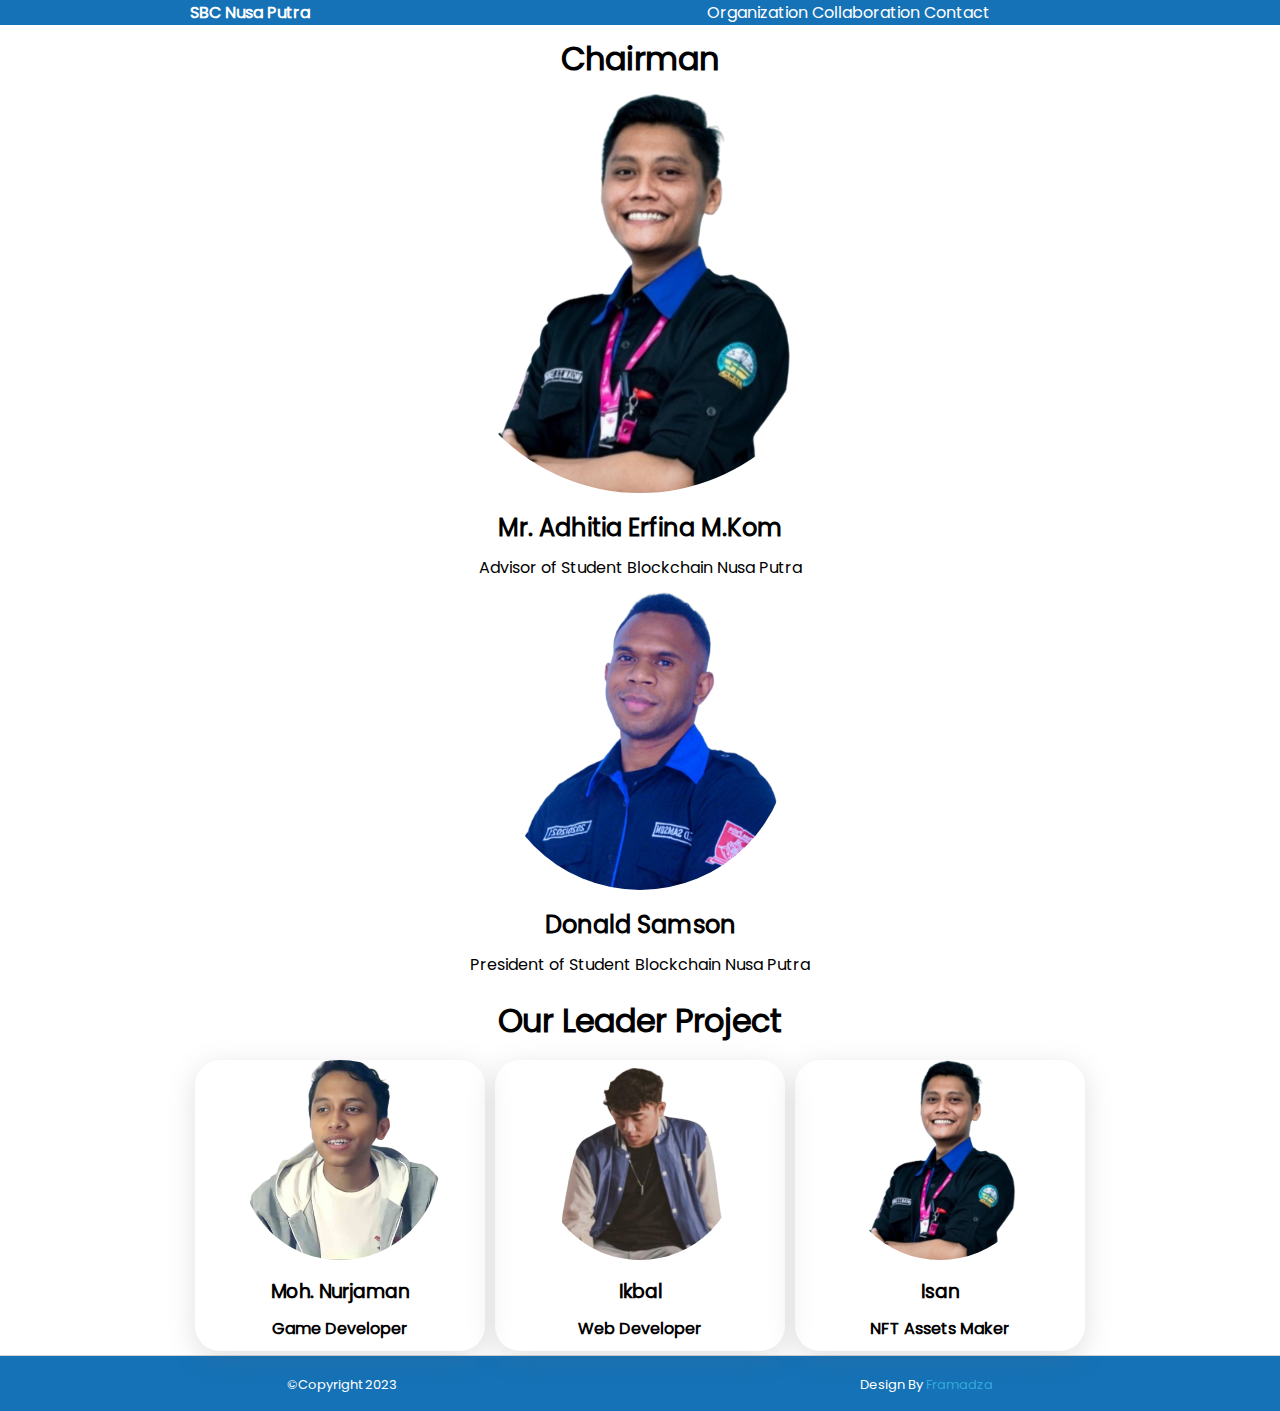
==== index.html @ 6bf85172 "Add files via upload" ====
<!DOCTYPE html>
<html>
<head>
	<meta charset="utf-8">
	<meta name="viewport" content="width=device-width, initial-scale=1">
	<link rel="stylesheet" href="fdz/css/main_framadza.css">
	<link rel="icon" type="image/x-icon" href="fdz.ico">
	<title>FramaDza</title>
</head>
<body class="bc-white">
	<!-- Header-->
	<div class="wh-p100 bc-blue-1 mg-a">
	  <div class="mx-wh-900 flex mg-a bc-blue-1">
	    <div class="wh-200"><a class="c-white txs-b" href=".">SBC Nusa Putra</a></div>
	    <div class="wh-600 txa-right">
	      <a class="c-white" href=".">Organization</a>
	      <a class="c-white" href=".">Collaboration</a>
	      <a class="c-white" href=".">Contact</a>
	    </div></div>
	  </div>
	</div>
	<!-- Header-->
	
	  <!-- Advisor -->
	  <h1 class="txa-center">Chairman</h1>
  <div class="wh-900 mg-a flex txa-center">
    <div class="wh-450 mg-a ht-p100 txs-center">
      <img class="wh-400 br-p50" src="img/mr-adhitia-erfina.png">
      <h2>Mr. Adhitia Erfina M.Kom</h2>
      <p>Advisor of Student Blockchain Nusa Putra</p>
    </div>
  </div>
  <!-- Advisor -->
  
  <!-- Advisor -->
  <div class="wh-900 mg-a flex txa-center">
    <div class="wh-450 mg-a ht-p100 txs-center">
      <img class="wh-300 br-p50" src="img/mr-donald-samson.png">
      <h2>Donald Samson</h2>
      <p>President of Student Blockchain Nusa Putra</p>
    </div>
  </div>
  <!-- Advisor -->
  
  <!-- Leader Project -->
      <h1 class="txa-center">Our Leader Project</h1>
  <div  class="wh-900 mg-a flex bc-white txa-center">
    <div class="wh-300 hva-1 br-25 mg-5">
      <img class="wh-200 txa-center br-p50" src="img/nurjaman.png">
      <h3>Moh. Nurjaman</h3>
      <h4>Game Developer</h4>
    </div>
    <div class="wh-300 hva-1 br-25 mg-5">
      <img class="wh-200 txa-center br-p50" src="img/ikbal.png">
      <h3>Ikbal</h3>
      <h4>Web Developer</h4>
    </div>
    <div class="wh-300 hva-1 br-25 mg-5">
      <img class="wh-200 txa-center br-p50" src="img/mr-adhitia-erfina.png">
      <h3>Isan</h3>
      <h4>NFT Assets Maker</h4>
    </div>
  </div>
  <!-- Leader Project -->
  

	<div class="mg-p100 mg-a bc-blue-1 bs-1">
		<div class="mg-a mx-wh-1200 mn-wh-765 flex-abs">
			<div class="mg-15 flex-abs wh-p100">
				<div class="mg-a txa-left c-white"><span class="fz-13">&#169;Copyright 2023</span></div>
				<div class="mg-a txa-right c-white">
					<span class="fz-13">Design By <a class="c-blue-2" href="">Framadza</span></a>
				</div>
			</div>
		</div>
	</div>
</body>
</html>
---- fdz/css/main_framadza.css ----
@import "sub_components.css";
@import "sub_margin.css";
@import "sub_fonts.css";
@import "sub_sizing.css";
@import "sub_font_styling.css";
@import "sub_colors.css";
@import "sub_display.css";
@import "sub_border.css";
@import "font-awesome.min.css";
@import "sub_sizing/768p_sizing.css";
html {
	scroll-behavior: smooth;
}
body {
	padding: 0;
	margin: 0;
	font-family: Poppins Reguler;
}
a {
	text-decoration: none;
}
p, span, h1, h2, h3, h4, h5, h6{
	margin: 10px;
}
a:hover {
	opacity: 75%;
	text-decoration: underline;
}
code {
	color: rgb(3, 133, 94);
}
.cr {
	cursor: pointer;
}
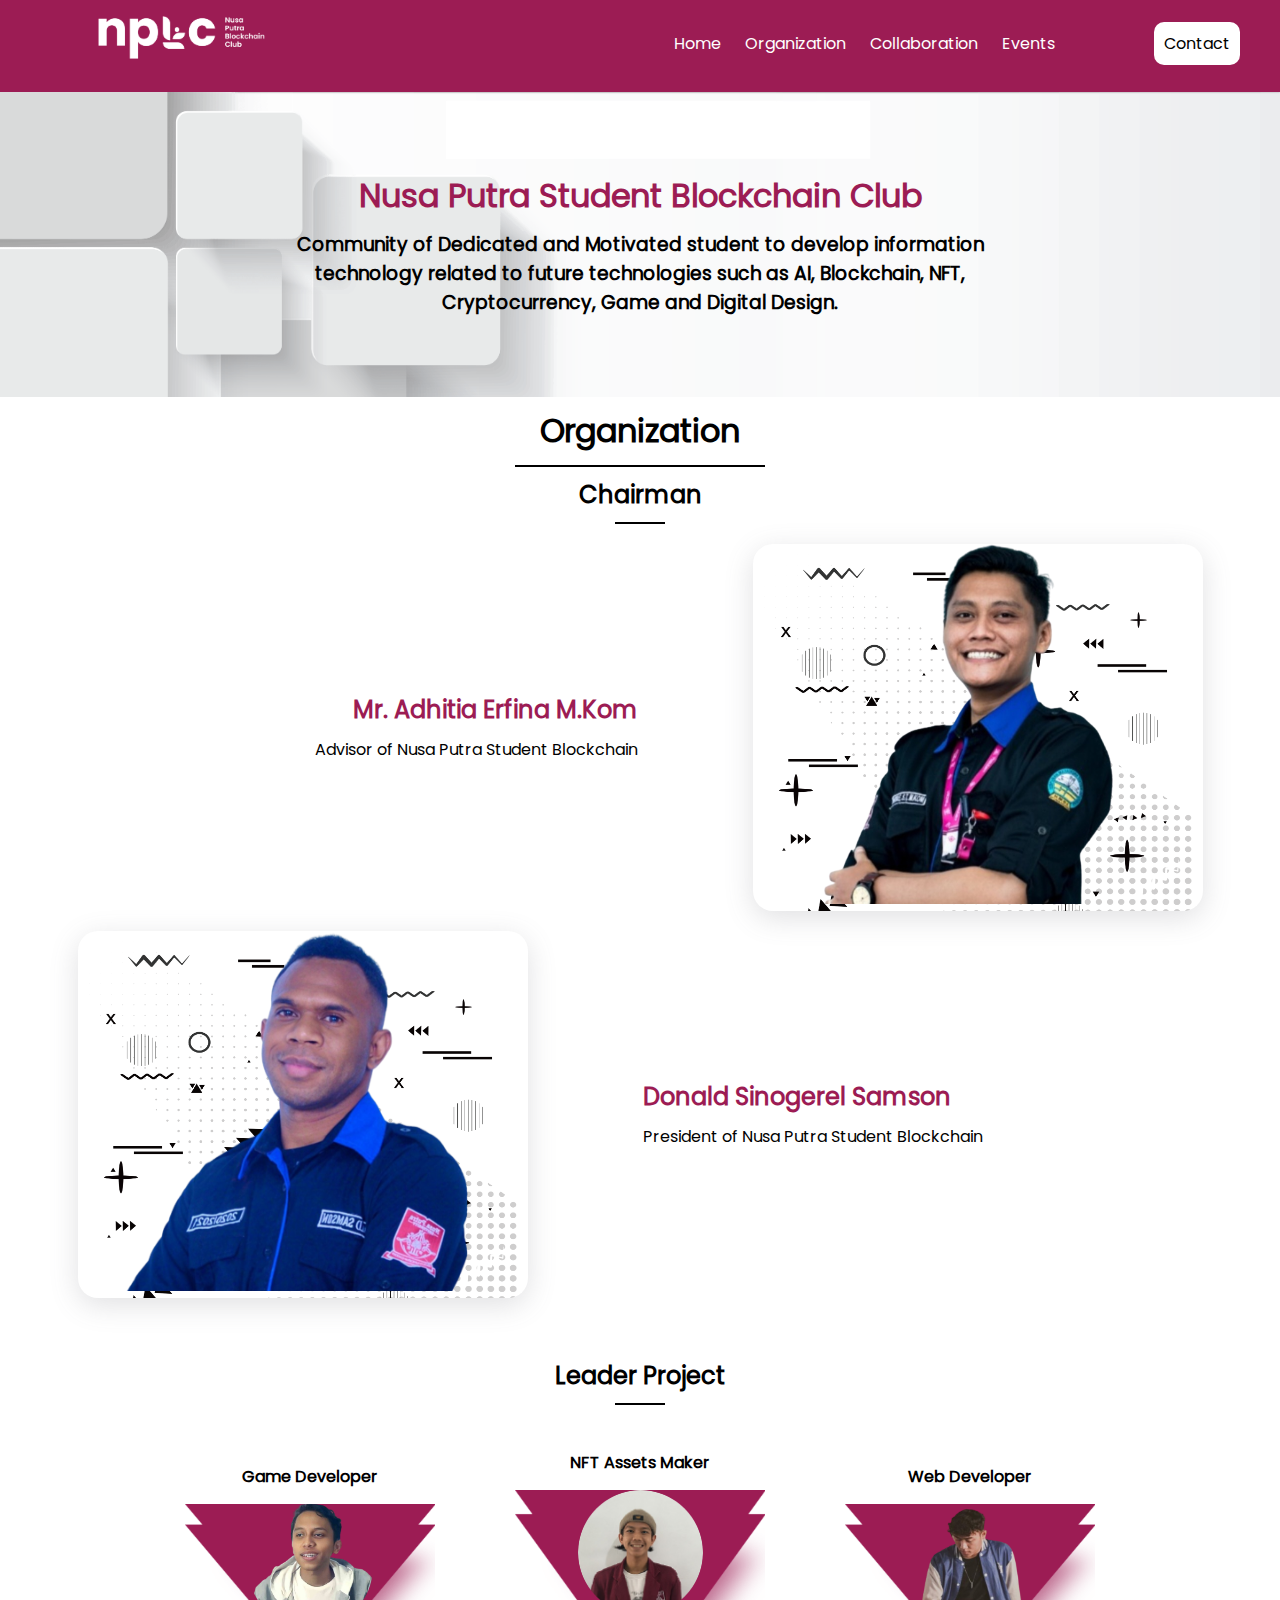
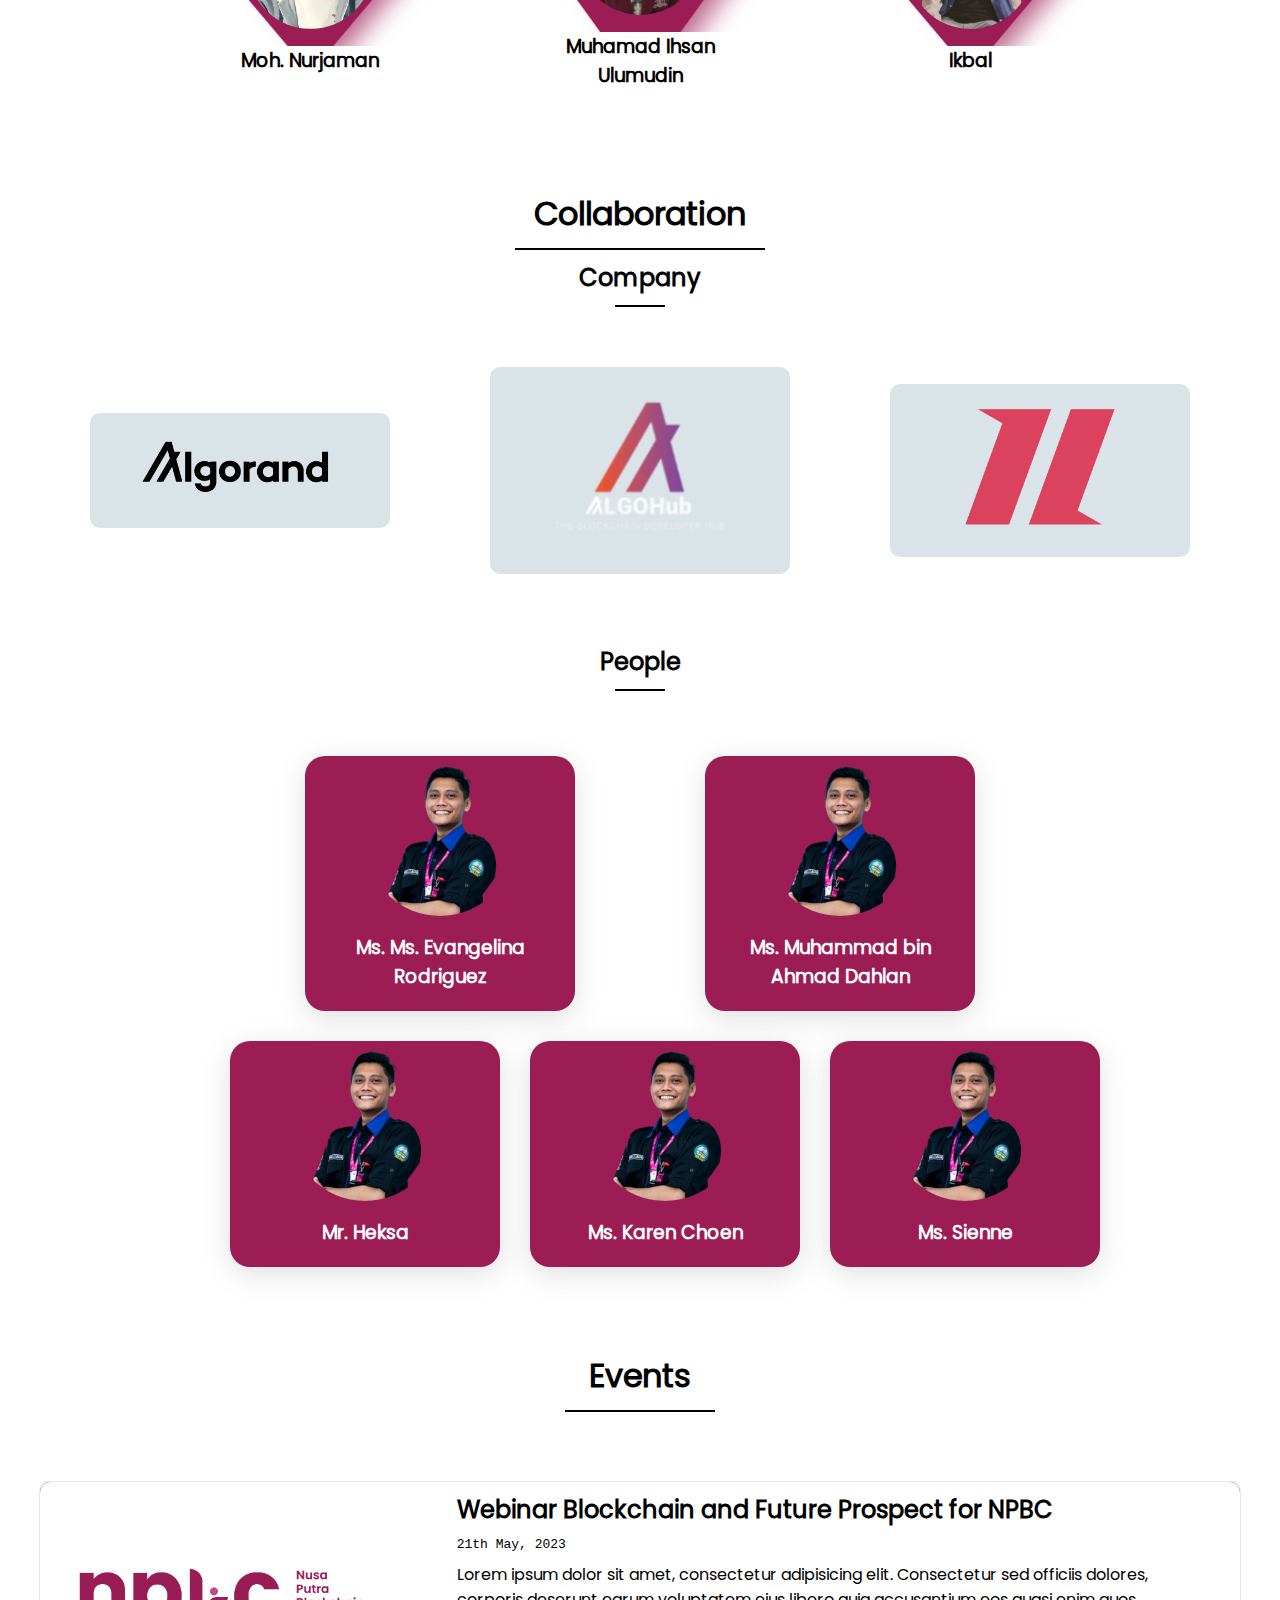
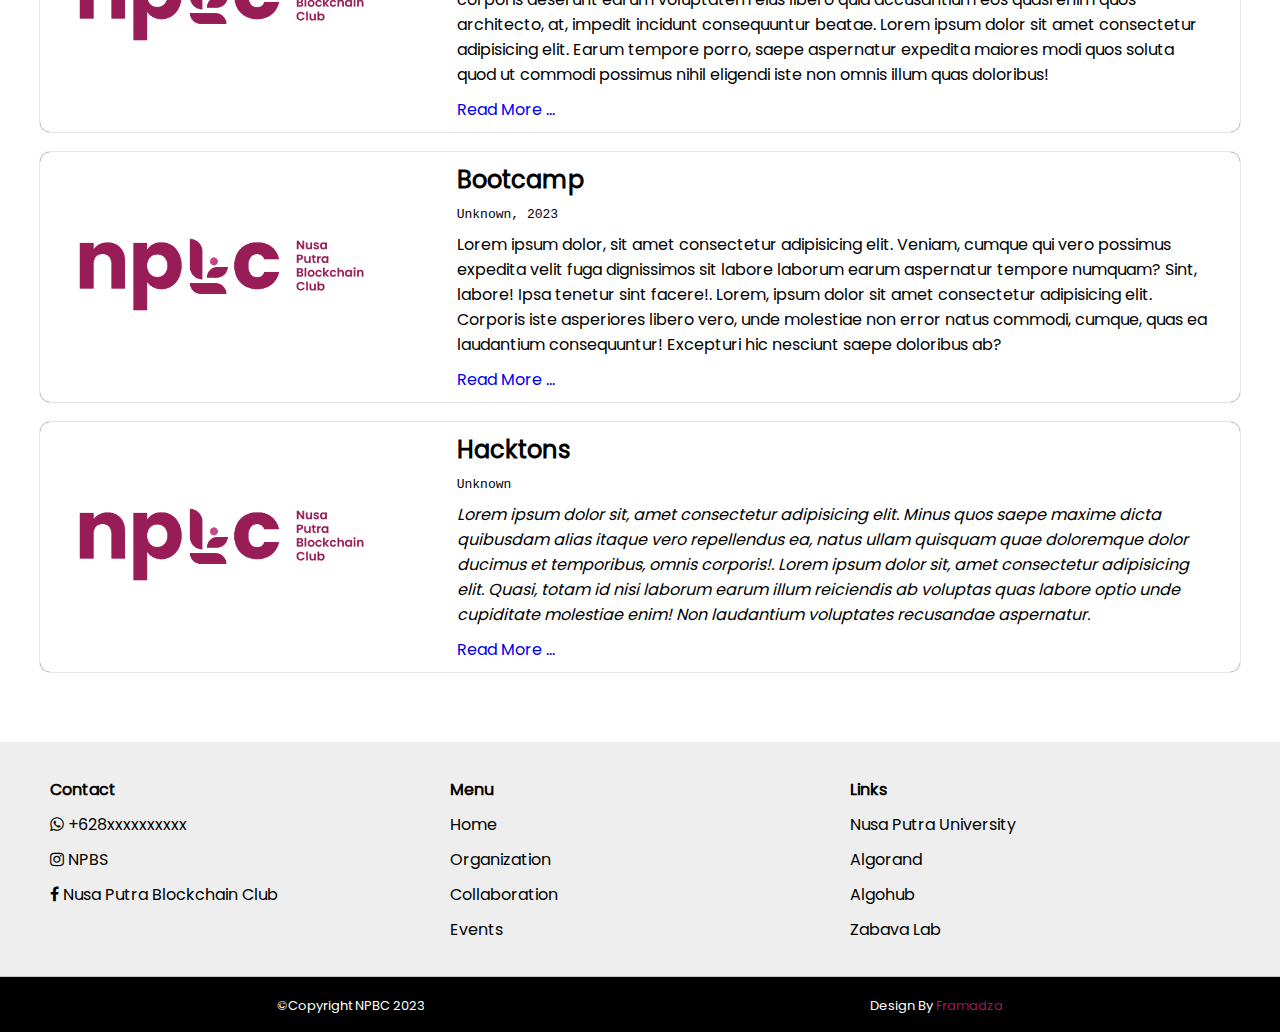
==== commit 81dfaf6f: "Big Update" ====
--- a/index.html
+++ b/index.html
@@ -1,78 +1,333 @@
 <!DOCTYPE html>
 <html>
+
 <head>
-	<meta charset="utf-8">
-	<meta name="viewport" content="width=device-width, initial-scale=1">
-	<link rel="stylesheet" href="fdz/css/main_framadza.css">
-	<link rel="icon" type="image/x-icon" href="fdz.ico">
-	<title>FramaDza</title>
+  <meta charset="utf-8">
+  <meta name="viewport" content="width=device-width, initial-scale=1">
+  <link rel="stylesheet" href="fdz/css/main_framadza.css">
+  <link rel="icon" type="image/x-icon" href="img/npbc.ico">
+  <title>Nusa Putra Blockchain Club</title>
 </head>
-<body class="bc-white">
-	<!-- Header-->
-	<div class="wh-p100 bc-blue-1 mg-a">
-	  <div class="mx-wh-900 flex mg-a bc-blue-1">
-	    <div class="wh-200"><a class="c-white txs-b" href=".">SBC Nusa Putra</a></div>
-	    <div class="wh-600 txa-right">
-	      <a class="c-white" href=".">Organization</a>
-	      <a class="c-white" href=".">Collaboration</a>
-	      <a class="c-white" href=".">Contact</a>
-	    </div></div>
-	  </div>
-	</div>
-	<!-- Header-->
-	
-	  <!-- Advisor -->
-	  <h1 class="txa-center">Chairman</h1>
-  <div class="wh-900 mg-a flex txa-center">
-    <div class="wh-450 mg-a ht-p100 txs-center">
-      <img class="wh-400 br-p50" src="img/mr-adhitia-erfina.png">
-      <h2>Mr. Adhitia Erfina M.Kom</h2>
-      <p>Advisor of Student Blockchain Nusa Putra</p>
-    </div>
-  </div>
-  <!-- Advisor -->
+
+<body id="Home" class="bc-white">
+  <!-- Header-->
+  <div class="wh-p100 bc-red-1 bs-2 pdb-5 mg-a">
+    <div class="mx-wh-1200 flex mg-a txa-center">
+      <div class="wh-300">
+        <h1><a class="c-white txs-b" href="."><img class="wh-p70" src="img/NPBC-white.png"></a></h1>
+      </div>
+      <div class="wh-800 txa-right mg-a">
+        <div class="rv-dek">
+          <span class="c-white"> </span><a class="c-white" href="#Home"> Home</a>
+          <span class="c-white"> </span><a class="c-white" href="#Organization"> Organization</a>
+          <span class="c-white"> </span><a class="c-white" href="#Collaboration"> Collaboration</a>
+          <span class="c-white"> </span><a class="c-white" href="#Events"> Events</a>
+        </div>
+        <div class="rv-mob">
+          <div>
+            <select class="wh-p100 pd-10 b-0 bc-white" onchange="location = this.value;">
+              <option class="pd-10 fz-20 bc-white b-bb-2" value=".">Menu</option>
+              <option class="pd-10 fz-20 bc-white b-bb-2" value="#Organization">Organization</option>
+              <option class="pd-10 fz-20 bc-white b-bb-2" value="#Collaboration">Collaboration</option>
+              <option class="pd-10 fz-20 bc-white b-bb-2" value="#Contact">Contact</option>
+            </select>
+          </div>
+        </div>
+      </div>
+      <div class="wh-200 txa-right mg-a rv-dek">
+        <a class="c-black bc-white br-10 mgl-20 mgb-20 pd-10" href="#Contact">Contact</a>
+      </div>
+    </div>
+  </div>
+  <div class="wh-p100 bg-geo-3 pdt-20 pdb-20">
+    <div class="wh-800 mg-a txa-center pdt-50 pdb-50">
+      <h1 class="c-red-1">Nusa Putra Student Blockchain Club</h1>
+      <h3>Community of Dedicated and Motivated student to develop information technology related to future technologies
+        such as AI, Blockchain, NFT, Cryptocurrency, Game and Digital Design.</h3>
+    </div>
+  </div>
+  <!-- Header-->
+  <h1 id="Organization" class="txa-center">Organization</h1>
+  <div class="wh-250-abs b-bb-c2 mg-a"></div>
+  <!-- Organization -->
+  <h2 id="Organization" class="txa-center">Chairman</h2>
+  <div class="wh-50-abs b-bb-c2 mg-a"></div>
+  <div class="wh-1200 pdt-20 mg-a flex txa-center">
+    <div class="wh-600 mg-a ht-p100 txs-center rv-dek">
+      <div class="txa-right pdr-30">
+        <h2 class="c-red-1">Mr. Adhitia Erfina M.Kom</h2>
+        <p>Advisor of Nusa Putra Student Blockchain</p>
+      </div>
+    </div>
+    <div class="wh-450 mg-a bg-geo-8 hva-1 br-20 rv-dek">
+      <img class="wh-p80" src="img/mr-adhitia-erfina.png">
+    </div>
+
+    <div class="wh-450 mg-a bg-geo-8 hva-1 br-20 rv-mob">
+      <img class="wh-p80" src="img/mr-adhitia-erfina.png">
+      <h2 class="c-red-1 bc-white">Mr. Adhitia Erfina M.Kom</h2>
+      <p class="bc-white">Advisor of Nusa Putra Student Blockchain</p>
+    </div>
+  </div>
+
+  <div class="wh-1200 pdt-20 mg-a flex txa-center">
+    <div class="wh-450 mg-a bg-geo-8 hva-1 br-20 rv-dek">
+      <img class="wh-p80" src="img/mr-donald-samson.png">
+    </div>
+    <div class="wh-600 mg-a ht-p100 txs-center rv-dek">
+      <div class="txa-left pdl-30">
+        <h2 class="c-red-1">Donald Sinogerel Samson</h2>
+        <p>President of Nusa Putra Student Blockchain</p>
+      </div>
+    </div>
+
+    <div class="wh-450 mg-a bg-geo-8 hva-1 br-20 rv-mob">
+      <img class="wh-p80" src="img/mr-donald-samson.png">
+      <h2 class="c-red-1 bc-white">Donald Sinogerel Samson</h2>
+      <p class="bc-white">President of Nusa Putra Student Blockchain</p>
+    </div>
+  </div>
+
+  <h2 class="txa-center pdt-50">Leader Project</h2>
+  <div class="wh-50-abs b-bb-c2 mg-a"></div>
+  <div class="wh-1200 pdt-10 mg-a flex bc-white txa-center">
+    <div class="flex mg-a">
+      <div class="wh-p50 mg-a pd-25">
+        <p class="txs-b">Game Developer</p>
+        <div class="wh-250 ht-p100 mg-15 bg-geo-2">
+          <img class="wh-p50 txa-center br-p50" src="img/nurjaman.png">
+          <h3 class="bc-white">Moh. Nurjaman</h3>
+        </div>
+      </div>
+      <div class="wh-p50 mg-a pd-25">
+        <p class="txs-b">NFT Assets Maker</p>
+        <div class="wh-250 ht-p100 mg-15 bg-geo-2">
+          <img class="wh-p50 txa-center br-p50" src="img/isan.png">
+          <h3 class="bc-white">Muhamad Ihsan Ulumudin</h3>
+        </div>
+      </div>
+      <div class="wh-p50 mg-a pd-25">
+        <p class="txs-b">Web Developer</p>
+        <div class="wh-250 ht-p100 mg-15 bg-geo-2">
+          <img class="wh-p50 txa-center br-p50" src="img/ikbal.png">
+          <h3 class="bc-white">Ikbal</h3>
+        </div>
+      </div>
+    </div>
+  </div>
+  <!-- Organization -->
+
+  <!-- Collaboration -->
+  <h1 id="Collaboration" class="txa-center pdt-50">Collaboration</h1>
+  <div class="wh-250-abs b-bb-c2 mg-a"></div>
+  <h2 class="txa-center">Company</h2>
+  <div class="wh-50-abs b-bb-c2 mg-a"></div>
+  <div class="mg-a wh-p100">
+    <div class="mg-a wh-1200 flex pdb-50 pdt-50">
+      <div class="pd-10 mg-a">
+        <div class="txa-center mg-a wh-300 hv-1 br-10 bc-bg-2">
+          <img class="wh-250-abs" src="img/Algorand.png">
+        </div>
+      </div>
+      <div class="pd-10 mg-a">
+        <div class="txa-center mg-a wh-300 hv-1 br-10 bc-bg-2">
+          <img class="wh-200-abs" src="img/Algohub.png">
+        </div>
+      </div>
+      <div class="pd-10 mg-a">
+        <div class="txa-center mg-a wh-300 hv-1 br-10 bc-bg-2">
+          <img class="wh-150-abs pd-25" src="img/zabava-lab.png">
+        </div>
+      </div>
+    </div>
+  </div>
+  <!-- Collaboration -->
+
+  <!-- People -->
+  <h2 class="txa-center">People</h2>
+  <div class="wh-50-abs b-bb-c2 mg-a"></div>
   
-  <!-- Advisor -->
-  <div class="wh-900 mg-a flex txa-center">
-    <div class="wh-450 mg-a ht-p100 txs-center">
-      <img class="wh-300 br-p50" src="img/mr-donald-samson.png">
-      <h2>Donald Samson</h2>
-      <p>President of Student Blockchain Nusa Putra</p>
-    </div>
-  </div>
-  <!-- Advisor -->
-  
-  <!-- Leader Project -->
-      <h1 class="txa-center">Our Leader Project</h1>
-  <div  class="wh-900 mg-a flex bc-white txa-center">
-    <div class="wh-300 hva-1 br-25 mg-5">
-      <img class="wh-200 txa-center br-p50" src="img/nurjaman.png">
-      <h3>Moh. Nurjaman</h3>
-      <h4>Game Developer</h4>
-    </div>
-    <div class="wh-300 hva-1 br-25 mg-5">
-      <img class="wh-200 txa-center br-p50" src="img/ikbal.png">
-      <h3>Ikbal</h3>
-      <h4>Web Developer</h4>
-    </div>
-    <div class="wh-300 hva-1 br-25 mg-5">
-      <img class="wh-200 txa-center br-p50" src="img/mr-adhitia-erfina.png">
-      <h3>Isan</h3>
-      <h4>NFT Assets Maker</h4>
-    </div>
-  </div>
-  <!-- Leader Project -->
-  
-
-	<div class="mg-p100 mg-a bc-blue-1 bs-1">
-		<div class="mg-a mx-wh-1200 mn-wh-765 flex-abs">
-			<div class="mg-15 flex-abs wh-p100">
-				<div class="mg-a txa-left c-white"><span class="fz-13">&#169;Copyright 2023</span></div>
-				<div class="mg-a txa-right c-white">
-					<span class="fz-13">Design By <a class="c-blue-2" href="">Framadza</span></a>
-				</div>
-			</div>
-		</div>
-	</div>
+  <div class="wh-p100 rv-dek">
+    <div class="wh-1200 mg-a pdb-50 pdt-50">
+      <!-- Dekstop -->
+      <div class="wh-800 flex mg-a">
+        <div class="pd-15 mg-a">
+          <div class="wh-250-abs hva-1 txa-center br-20 pd-10 bc-red-1 mg-a">
+            <img class="wh-p60 br-p100" src="img/mr-adhitia-erfina.png">
+            <h3 class="c-white">Ms. Ms. Evangelina Rodriguez</h3>
+          </div>
+        </div>
+        <div class="pd-15 mg-a">
+          <div class="wh-250-abs hva-1 txa-center br-20 pd-10 bc-red-1 mg-a">
+            <img class="wh-p60 br-p100" src="img/mr-adhitia-erfina.png">
+            <h3 class="c-white">Ms. Muhammad bin Ahmad Dahlan</h3>
+          </div>
+        </div>
+      </div>
+
+      <div class="wh-850 flex mg-a">
+        <div class="pd-15 mg-a">
+          <div class="wh-250-abs ht-p100 hva-1 txa-center br-20 pd-10 bc-red-1 mg-a">
+            <img class="wh-p60 br-p100" src="img/mr-adhitia-erfina.png">
+            <h3 class="c-white">Mr. Heksa</h3>
+          </div>
+        </div>
+        <div class="pd-15 mg-a">
+          <div class="wh-250-abs ht-p100 hva-1 txa-center br-20 pd-10 bc-red-1 mg-a">
+            <img class="wh-p60 br-p100" src="img/mr-adhitia-erfina.png">
+            <h3 class="c-white">Ms. Karen Choen</h3>
+          </div>
+        </div>
+        <div class="pd-15 mg-a">
+          <div class="wh-250-abs ht-p100 hva-1 txa-center br-20 pd-10 bc-red-1 mg-a">
+            <img class="wh-p60 br-p100" src="img/mr-adhitia-erfina.png">
+            <h3 class="c-white">Ms. Sienne</h3>
+          </div>
+        </div>
+      </div>
+    </div>
+  </div>
+
+  <div class="wh-p100 rv-mob">
+    <div class="wh-1200 mg-a pdb-50 pdt-50">
+      <!-- Mobile -->
+    <div class="flex-abs">
+      <div class="pd-15 rv-mob mg-a">
+        <div class="wh-p90 ht-180-abs hva-1 txa-center br-10 pd-10 bc-red-1 mg-a">
+          <img class="wh-p60 br-p100" src="img/mr-adhitia-erfina.png">
+          <h4 class="c-white">Ms. Evangelina Rodriguez</h4>
+        </div>
+      </div>
+      <div class="pd-15 rv-mob mg-a">
+        <div class="wh-p90 ht-180-abs hva-1 txa-center br-10 pd-10 bc-red-1 mg-a">
+          <img class="wh-p60 br-p100" src="img/mr-adhitia-erfina.png">
+          <h4 class="c-white">Mr. Muhammad bin Ahmad Dahlan</h4>
+        </div>
+      </div>
+    </div>
+    <div class="flex-abs">
+      <div class="pd-15 rv-mob mg-a">
+        <div class="wh-p90 hva-1 txa-center br-10 pd-10 bc-red-1 mg-a">
+          <img class="wh-p60 br-p100" src="img/mr-adhitia-erfina.png">
+          <h4 class="c-white">Ms. Karen Choen</h4>
+        </div>
+      </div>
+      <div class="pd-15 rv-mob mg-a">
+        <div class="wh-p90 hva-1 txa-center br-10 pd-10 bc-red-1 mg-a">
+          <img class="wh-p60 br-p100" src="img/mr-adhitia-erfina.png">
+          <h4 class="c-white">Mr. Heksa</h4>
+        </div>
+      </div>
+    </div>
+    <div class="flex-abs">
+      <div class="pd-15 rv-mob mg-a">
+        <div class="wh-p50 hva-1 txa-center br-10 pd-10 bc-red-1 mg-a">
+          <img class="wh-p60 br-p100" src="img/mr-adhitia-erfina.png">
+          <h4 class="c-white">Ms. Sienne</h4>
+        </div>
+      </div>
+    </div>
+    </div>
+  </div>
+  <!-- People -->
+
+  <!-- Events -->
+  <h1 id="Events" class="txa-center pdt-10">Events</h1>
+  <div class="wh-150-abs b-bb-c2 mg-a"></div>
+  <div class="mg-a wh-p100 pdt-50 pdb-50">
+    <div class="mg-a wh-1200 bs-1 br-10">
+      <div class="mg-20 flex">
+        <div class="wh-400 mg-a">
+          <img class="wh-p80 pd-10" src="img/LOGO-NPBC.png">
+        </div>
+        <div class="wh-800">
+          <h2>Webinar Blockchain and Future Prospect for NPBC</h2>
+          <p style="font-family: monospace;">21th May, 2023</p>
+          <p>Lorem ipsum dolor sit amet, consectetur adipisicing elit. Consectetur sed officiis dolores, corporis
+            deserunt earum voluptatem eius libero quia accusantium eos quasi enim quos architecto, at, impedit incidunt
+            consequuntur beatae. Lorem ipsum dolor sit amet consectetur adipisicing elit. Earum tempore porro, saepe
+            aspernatur expedita maiores modi quos soluta quod ut commodi possimus nihil eligendi iste non omnis illum
+            quas doloribus!</p>
+          <p><a href=".">Read More ...</a></p>
+        </div>
+      </div>
+    </div>
+
+    <div class="mg-a wh-1200 bs-1 br-10">
+      <div class="mg-20 flex">
+        <div class="wh-400 mg-a">
+          <img class="wh-p80 pd-10" src="img/LOGO-NPBC.png">
+        </div>
+        <div class="wh-800">
+          <h2>Bootcamp</h2>
+          <p style="font-family: monospace;">Unknown, 2023</p>
+          <p>Lorem ipsum dolor, sit amet consectetur adipisicing elit. Veniam, cumque qui vero possimus expedita velit
+            fuga dignissimos sit labore laborum earum aspernatur tempore numquam? Sint, labore! Ipsa tenetur sint
+            facere!. Lorem, ipsum dolor sit amet consectetur adipisicing elit. Corporis iste asperiores libero vero,
+            unde molestiae non error natus commodi, cumque, quas ea laudantium consequuntur! Excepturi hic nesciunt
+            saepe doloribus ab?</p>
+          <p><a href=".">Read More ...</a></p>
+        </div>
+      </div>
+    </div>
+
+    <div class="mg-a wh-1200 bs-1 br-10">
+      <div class="mg-20 flex">
+        <div class="wh-400 mg-a">
+          <img class="wh-p80 pd-10" src="img/LOGO-NPBC.png">
+        </div>
+        <div class="wh-800">
+          <h2>Hacktons</h2>
+          <p style="font-family: monospace;">Unknown</p>
+          <p><i>Lorem ipsum dolor sit, amet consectetur adipisicing elit. Minus quos saepe maxime dicta quibusdam alias
+              itaque vero repellendus ea, natus ullam quisquam quae doloremque dolor ducimus et temporibus, omnis
+              corporis!. Lorem ipsum dolor sit, amet consectetur adipisicing elit. Quasi, totam id nisi laborum earum
+              illum reiciendis ab voluptas quas labore optio unde cupiditate molestiae enim! Non laudantium voluptates
+              recusandae aspernatur.</i></p>
+          <p><a href=".">Read More ...</a></p>
+        </div>
+      </div>
+    </div>
+  </div>
+  <!-- Events -->
+
+  <!-- Contact -->
+  <div id="Contact" class="wh-p100 bc-bg-1 pdb-25 pdt-25">
+    <div class="mg-a wh-1200 flex">
+      <div class="wh-400">
+        <p class="c-black txs-b">Contact</p>
+        <p><a class="c-black" href="https://com.whatsapp.com"><i class="fa fa-whatsapp" aria-hidden="true"></i> +628xxxxxxxxxx</a></p>
+        <p><a class="c-black" href="https://instagram.com"><i class="fa fa-instagram" aria-hidden="true"></i> NPBS</a></p>
+        <p><a class="c-black" href="https://facebook.com"><i class="fa fa-facebook" aria-hidden="true"></i> Nusa Putra
+            Blockchain Club</a></p>
+      </div>
+      <div class="wh-400">
+        <p class="c-black txs-b">Menu</p>
+        <p><a class="c-black" href="#Home">Home</a></p>
+        <p><a class="c-black" href="#Organization">Organization</a></p>
+        <p><a class="c-black" href="#Collaboration">Collaboration</a></p>
+        <p><a class="c-black" href="#Events">Events</a></p>
+      </div>
+      <div class="wh-400">
+        <p class="c-black txs-b">Links</p>
+        <p><a class="c-black" href="https://nusaputra.ac.id">Nusa Putra University</a></p>
+        <p><a class="c-black" href="https://algorand.com">Algorand</a></p>
+        <p><a class="c-black" href="https://algo-hub.io/">Algohub</a></p>
+        <p><a class="c-black" href="https://zabavalabs.com/">Zabava Lab</a></p>
+      </div>
+    </div>
+  </div>
+
+  <div class="mg-p100 mg-a bc-black bs-1">
+    <div class="mg-a mx-wh-1200 mn-wh-765 flex-abs">
+      <div class="mg-15 flex-abs wh-p100">
+        <div class="mg-a txa-left c-white"><span class="fz-13">&#169;Copyright NPBC 2023</span></div>
+        <div class="mg-a txa-right c-white">
+          <span class="fz-13">Design By <a class="c-red-1" href="https://dzapena.github.io/FramaDza.github.io/">Framadza</span></a>
+        </div>
+      </div>
+    </div>
+  </div>
 </body>
+
 </html>--- a/fdz/css/main_framadza.css
+++ b/fdz/css/main_framadza.css
@@ -31,4 +31,18 @@
 }
 .cr {
 	cursor: pointer;
+}
+.rv-dek {
+	display: block;
+}
+.rv-mob {
+	display: none;
+}
+@media only screen and (max-width: 768px) {
+.rv-dek {
+	display: none;
+}
+.rv-mob {
+	display: block;
+}
 }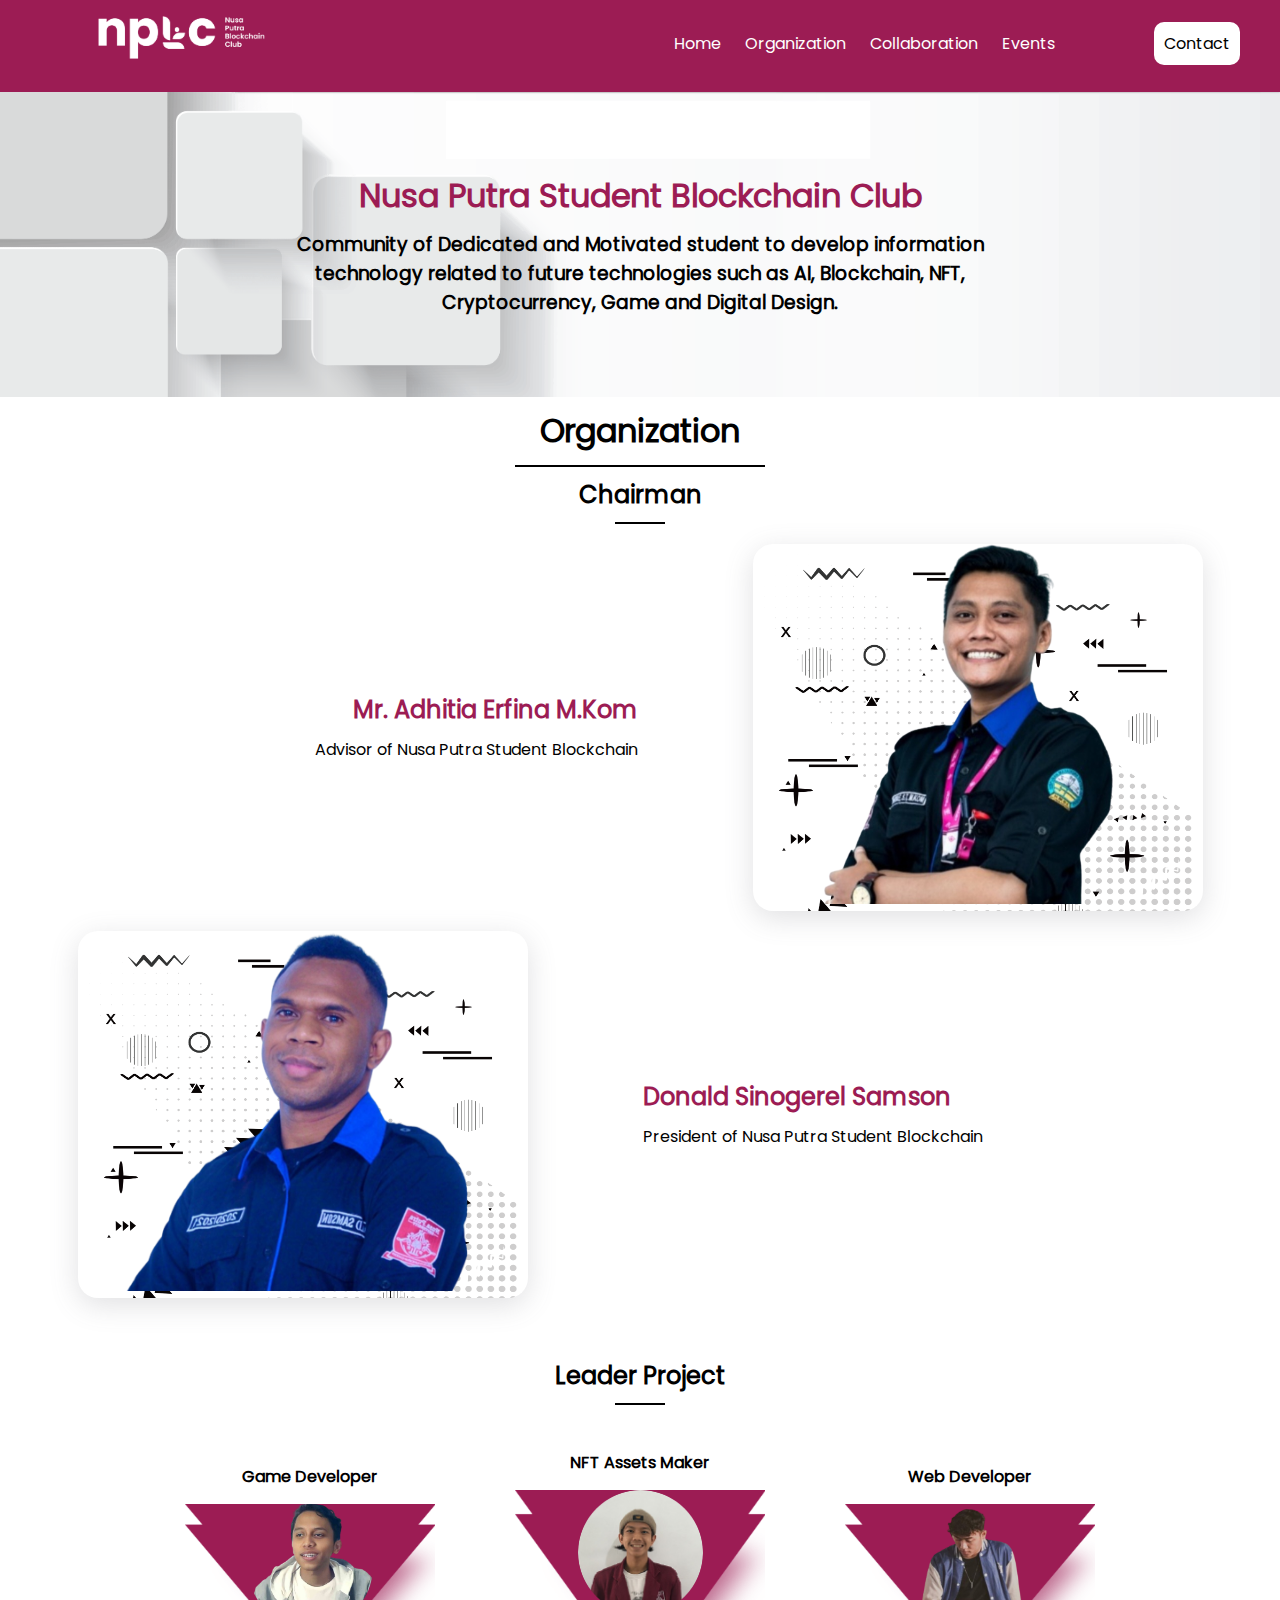
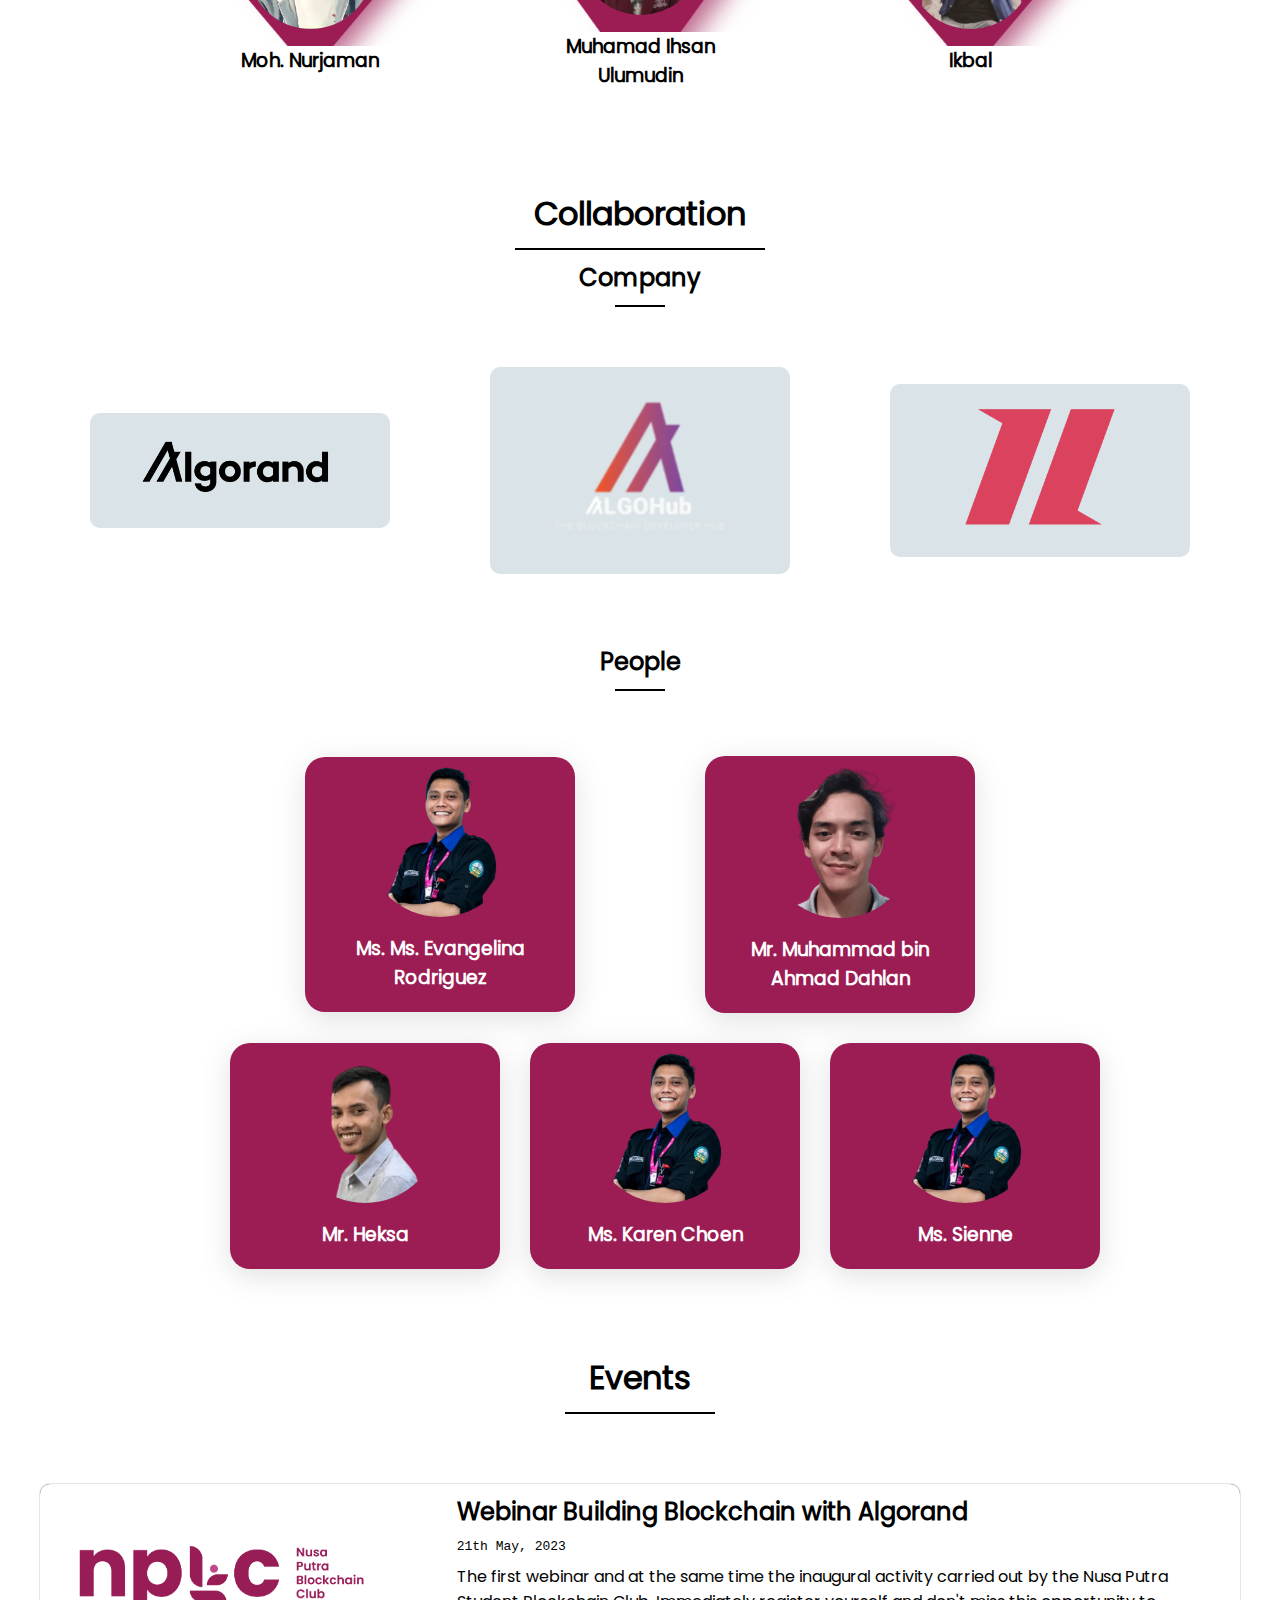
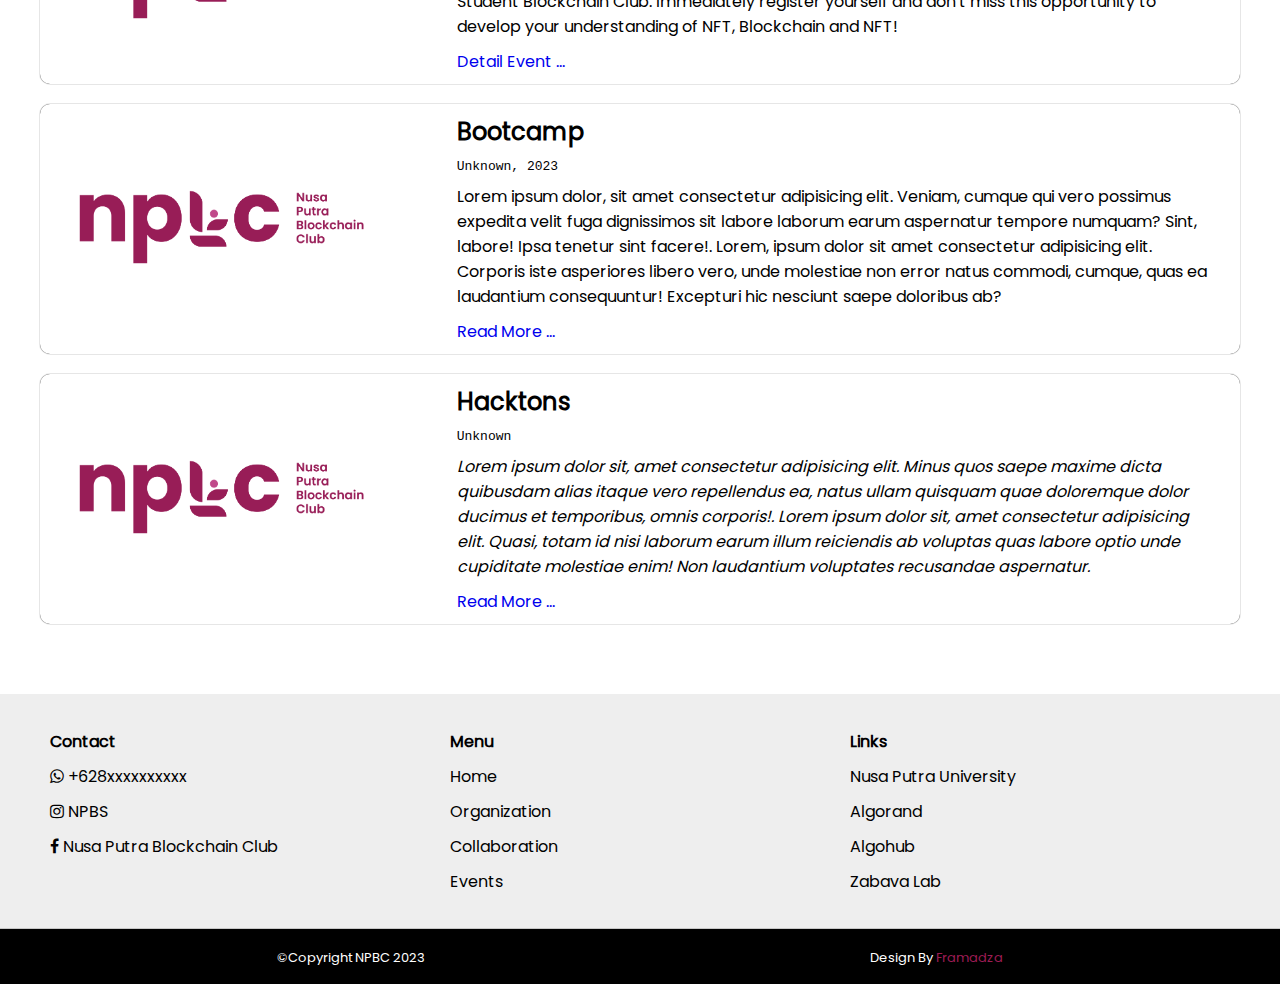
==== commit 22ba2c4b: "Update 9 Mei" ====
--- a/index.html
+++ b/index.html
@@ -146,7 +146,7 @@
   <!-- People -->
   <h2 class="txa-center">People</h2>
   <div class="wh-50-abs b-bb-c2 mg-a"></div>
-  
+
   <div class="wh-p100 rv-dek">
     <div class="wh-1200 mg-a pdb-50 pdt-50">
       <!-- Dekstop -->
@@ -159,8 +159,8 @@
         </div>
         <div class="pd-15 mg-a">
           <div class="wh-250-abs hva-1 txa-center br-20 pd-10 bc-red-1 mg-a">
-            <img class="wh-p60 br-p100" src="img/mr-adhitia-erfina.png">
-            <h3 class="c-white">Ms. Muhammad bin Ahmad Dahlan</h3>
+            <img class="wh-p60 br-p100" src="img/mr-muhamed.png">
+            <h3 class="c-white">Mr. Muhammad bin Ahmad Dahlan</h3>
           </div>
         </div>
       </div>
@@ -168,7 +168,7 @@
       <div class="wh-850 flex mg-a">
         <div class="pd-15 mg-a">
           <div class="wh-250-abs ht-p100 hva-1 txa-center br-20 pd-10 bc-red-1 mg-a">
-            <img class="wh-p60 br-p100" src="img/mr-adhitia-erfina.png">
+            <img class="wh-p60 br-p100" src="img/mr-heksa.png">
             <h3 class="c-white">Mr. Heksa</h3>
           </div>
         </div>
@@ -191,42 +191,42 @@
   <div class="wh-p100 rv-mob">
     <div class="wh-1200 mg-a pdb-50 pdt-50">
       <!-- Mobile -->
-    <div class="flex-abs">
-      <div class="pd-15 rv-mob mg-a">
-        <div class="wh-p90 ht-180-abs hva-1 txa-center br-10 pd-10 bc-red-1 mg-a">
-          <img class="wh-p60 br-p100" src="img/mr-adhitia-erfina.png">
-          <h4 class="c-white">Ms. Evangelina Rodriguez</h4>
-        </div>
-      </div>
-      <div class="pd-15 rv-mob mg-a">
-        <div class="wh-p90 ht-180-abs hva-1 txa-center br-10 pd-10 bc-red-1 mg-a">
-          <img class="wh-p60 br-p100" src="img/mr-adhitia-erfina.png">
-          <h4 class="c-white">Mr. Muhammad bin Ahmad Dahlan</h4>
-        </div>
-      </div>
-    </div>
-    <div class="flex-abs">
-      <div class="pd-15 rv-mob mg-a">
-        <div class="wh-p90 hva-1 txa-center br-10 pd-10 bc-red-1 mg-a">
-          <img class="wh-p60 br-p100" src="img/mr-adhitia-erfina.png">
-          <h4 class="c-white">Ms. Karen Choen</h4>
-        </div>
-      </div>
-      <div class="pd-15 rv-mob mg-a">
-        <div class="wh-p90 hva-1 txa-center br-10 pd-10 bc-red-1 mg-a">
-          <img class="wh-p60 br-p100" src="img/mr-adhitia-erfina.png">
-          <h4 class="c-white">Mr. Heksa</h4>
-        </div>
-      </div>
-    </div>
-    <div class="flex-abs">
-      <div class="pd-15 rv-mob mg-a">
-        <div class="wh-p50 hva-1 txa-center br-10 pd-10 bc-red-1 mg-a">
-          <img class="wh-p60 br-p100" src="img/mr-adhitia-erfina.png">
-          <h4 class="c-white">Ms. Sienne</h4>
-        </div>
-      </div>
-    </div>
+      <div class="flex-abs">
+        <div class="pd-15 rv-mob mg-a">
+          <div class="wh-p90 ht-180-abs hva-1 txa-center br-10 pd-10 bc-red-1 mg-a">
+            <img class="wh-p60 br-p100" src="img/mr-adhitia-erfina.png">
+            <h4 class="c-white">Ms. Evangelina Rodriguez</h4>
+          </div>
+        </div>
+        <div class="pd-15 rv-mob mg-a">
+          <div class="wh-p90 ht-180-abs hva-1 txa-center br-10 pd-10 bc-red-1 mg-a">
+            <img class="wh-p60 br-p100" src="img/mr-adhitia-erfina.png">
+            <h4 class="c-white">Mr. Muhammad bin Ahmad Dahlan</h4>
+          </div>
+        </div>
+      </div>
+      <div class="flex-abs">
+        <div class="pd-15 rv-mob mg-a">
+          <div class="wh-p90 hva-1 txa-center br-10 pd-10 bc-red-1 mg-a">
+            <img class="wh-p60 br-p100" src="img/mr-adhitia-erfina.png">
+            <h4 class="c-white">Ms. Karen Choen</h4>
+          </div>
+        </div>
+        <div class="pd-15 rv-mob mg-a">
+          <div class="wh-p90 hva-1 txa-center br-10 pd-10 bc-red-1 mg-a">
+            <img class="wh-p60 br-p100" src="img/mr-adhitia-erfina.png">
+            <h4 class="c-white">Mr. Heksa</h4>
+          </div>
+        </div>
+      </div>
+      <div class="flex-abs">
+        <div class="pd-15 rv-mob mg-a">
+          <div class="wh-p50 hva-1 txa-center br-10 pd-10 bc-red-1 mg-a">
+            <img class="wh-p60 br-p100" src="img/mr-adhitia-erfina.png">
+            <h4 class="c-white">Ms. Sienne</h4>
+          </div>
+        </div>
+      </div>
     </div>
   </div>
   <!-- People -->
@@ -241,14 +241,12 @@
           <img class="wh-p80 pd-10" src="img/LOGO-NPBC.png">
         </div>
         <div class="wh-800">
-          <h2>Webinar Blockchain and Future Prospect for NPBC</h2>
+          <h2>Webinar Building Blockchain with Algorand</h2>
           <p style="font-family: monospace;">21th May, 2023</p>
-          <p>Lorem ipsum dolor sit amet, consectetur adipisicing elit. Consectetur sed officiis dolores, corporis
-            deserunt earum voluptatem eius libero quia accusantium eos quasi enim quos architecto, at, impedit incidunt
-            consequuntur beatae. Lorem ipsum dolor sit amet consectetur adipisicing elit. Earum tempore porro, saepe
-            aspernatur expedita maiores modi quos soluta quod ut commodi possimus nihil eligendi iste non omnis illum
-            quas doloribus!</p>
-          <p><a href=".">Read More ...</a></p>
+          <p>The first webinar and at the same time the inaugural activity carried out by the Nusa Putra Student
+            Blockchain Club. Immediately register yourself and don't miss this opportunity to develop your understanding
+            of NFT, Blockchain and NFT!</p>
+          <p><a href="event/webinar-building-blockchain-with-algorand/">Detail Event ...</a></p>
         </div>
       </div>
     </div>
@@ -296,8 +294,10 @@
     <div class="mg-a wh-1200 flex">
       <div class="wh-400">
         <p class="c-black txs-b">Contact</p>
-        <p><a class="c-black" href="https://com.whatsapp.com"><i class="fa fa-whatsapp" aria-hidden="true"></i> +628xxxxxxxxxx</a></p>
-        <p><a class="c-black" href="https://instagram.com"><i class="fa fa-instagram" aria-hidden="true"></i> NPBS</a></p>
+        <p><a class="c-black" href="https://com.whatsapp.com"><i class="fa fa-whatsapp" aria-hidden="true"></i>
+            +628xxxxxxxxxx</a></p>
+        <p><a class="c-black" href="https://instagram.com"><i class="fa fa-instagram" aria-hidden="true"></i> NPBS</a>
+        </p>
         <p><a class="c-black" href="https://facebook.com"><i class="fa fa-facebook" aria-hidden="true"></i> Nusa Putra
             Blockchain Club</a></p>
       </div>
@@ -323,7 +323,8 @@
       <div class="mg-15 flex-abs wh-p100">
         <div class="mg-a txa-left c-white"><span class="fz-13">&#169;Copyright NPBC 2023</span></div>
         <div class="mg-a txa-right c-white">
-          <span class="fz-13">Design By <a class="c-red-1" href="https://dzapena.github.io/FramaDza.github.io/">Framadza</span></a>
+          <span class="fz-13">Design By <a class="c-red-1"
+              href="https://dzapena.github.io/FramaDza.github.io/">Framadza</span></a>
         </div>
       </div>
     </div>
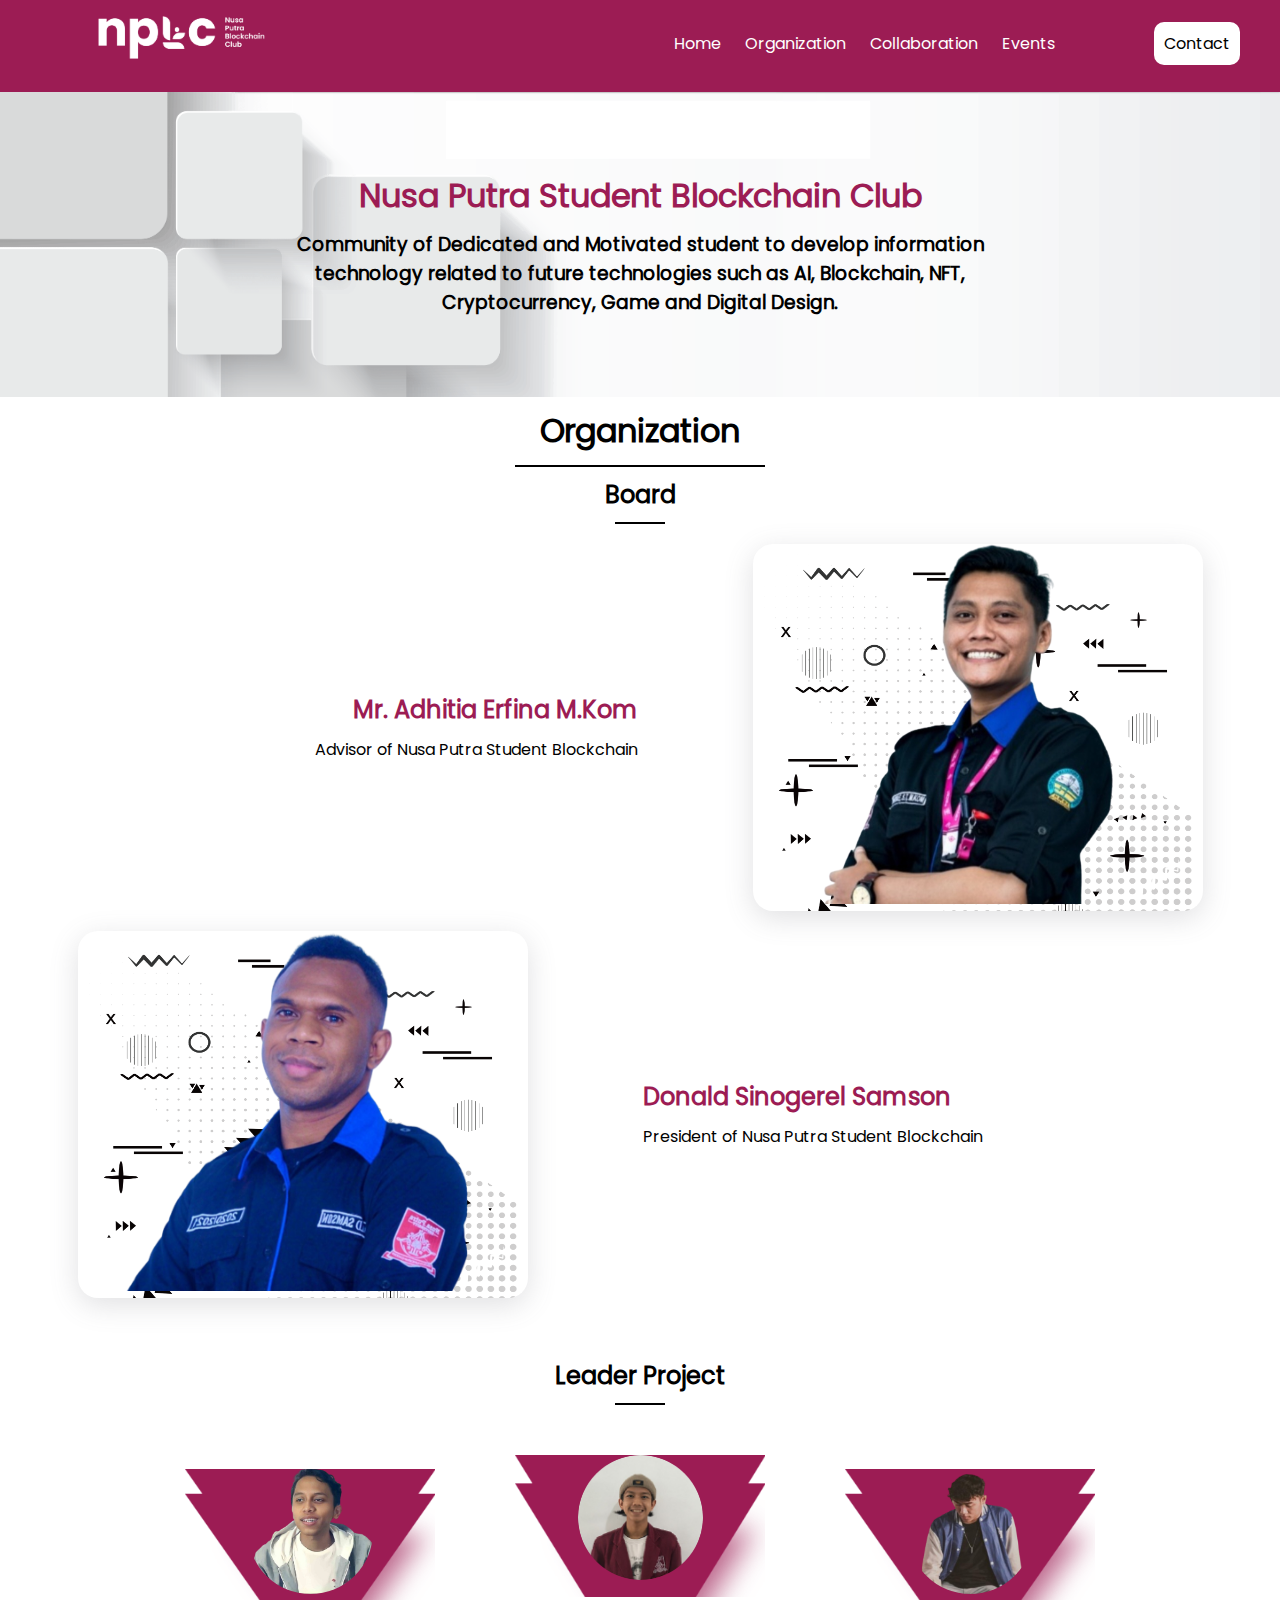
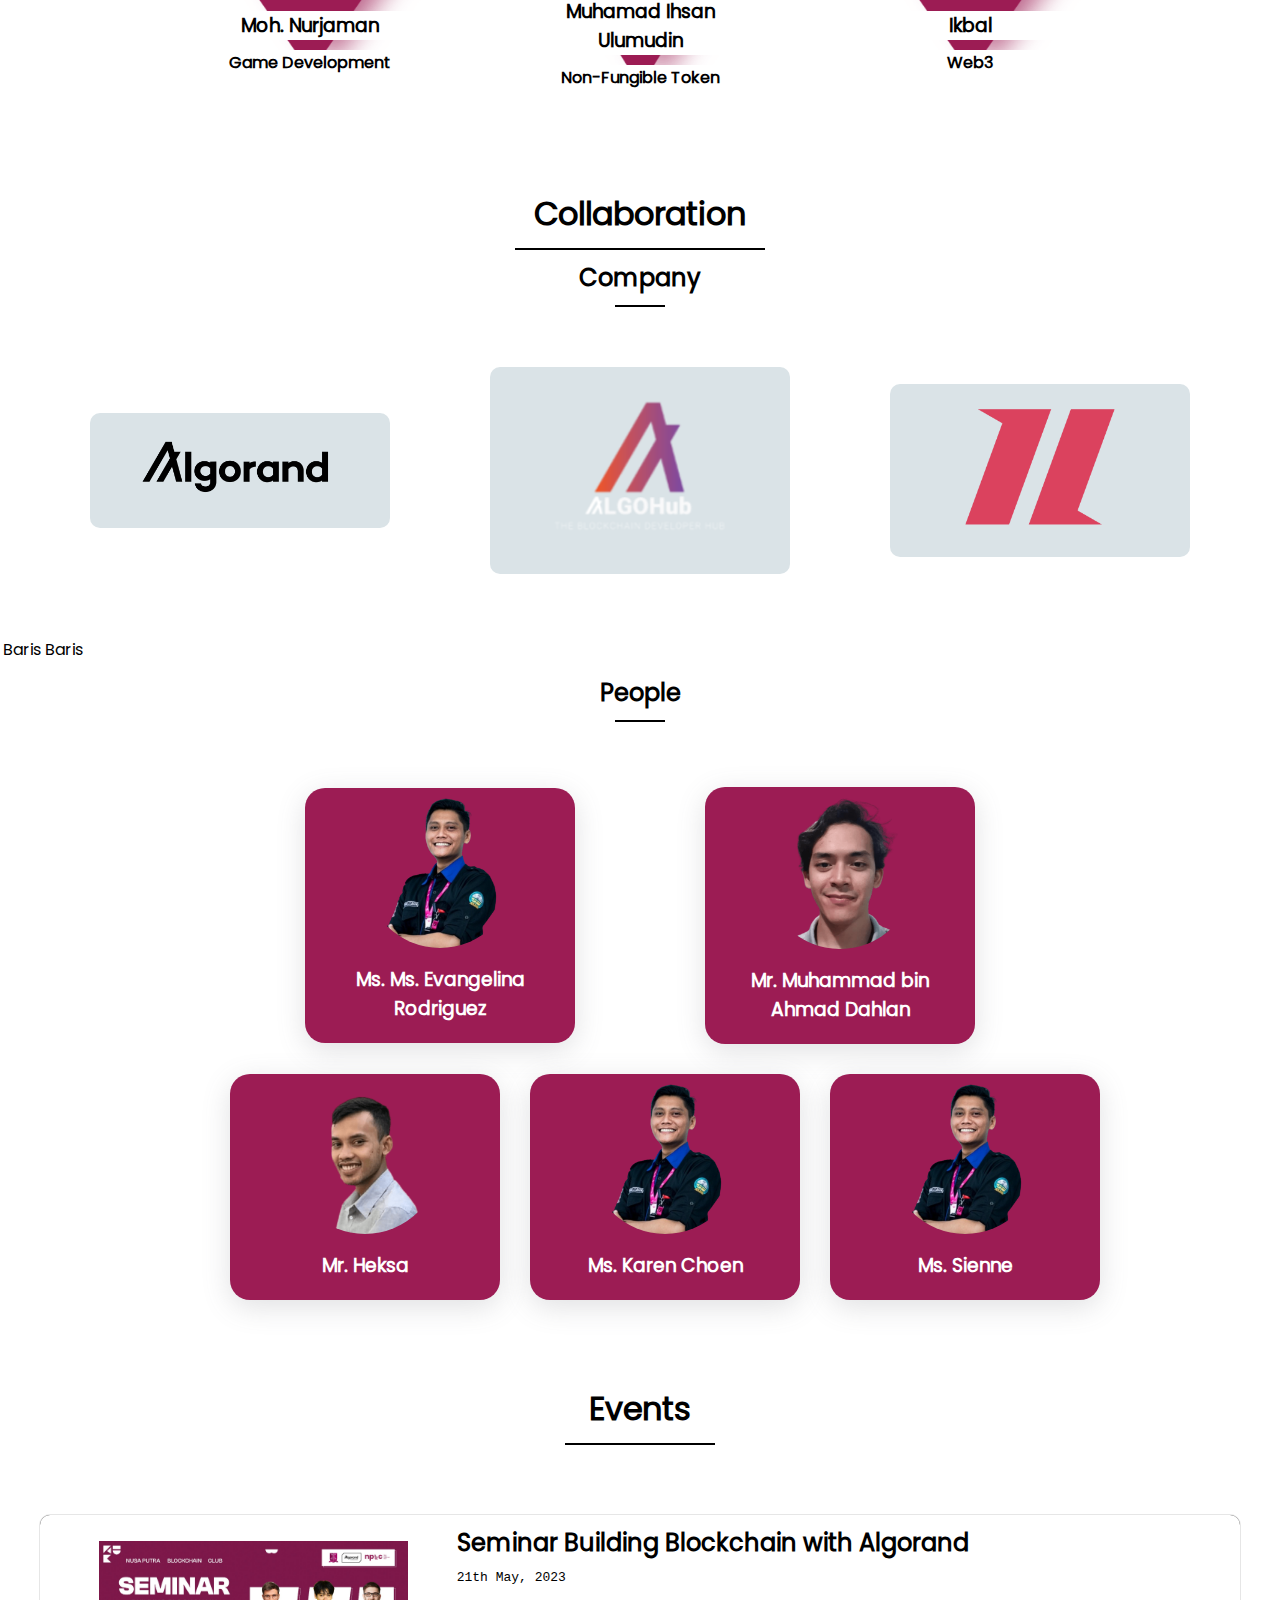
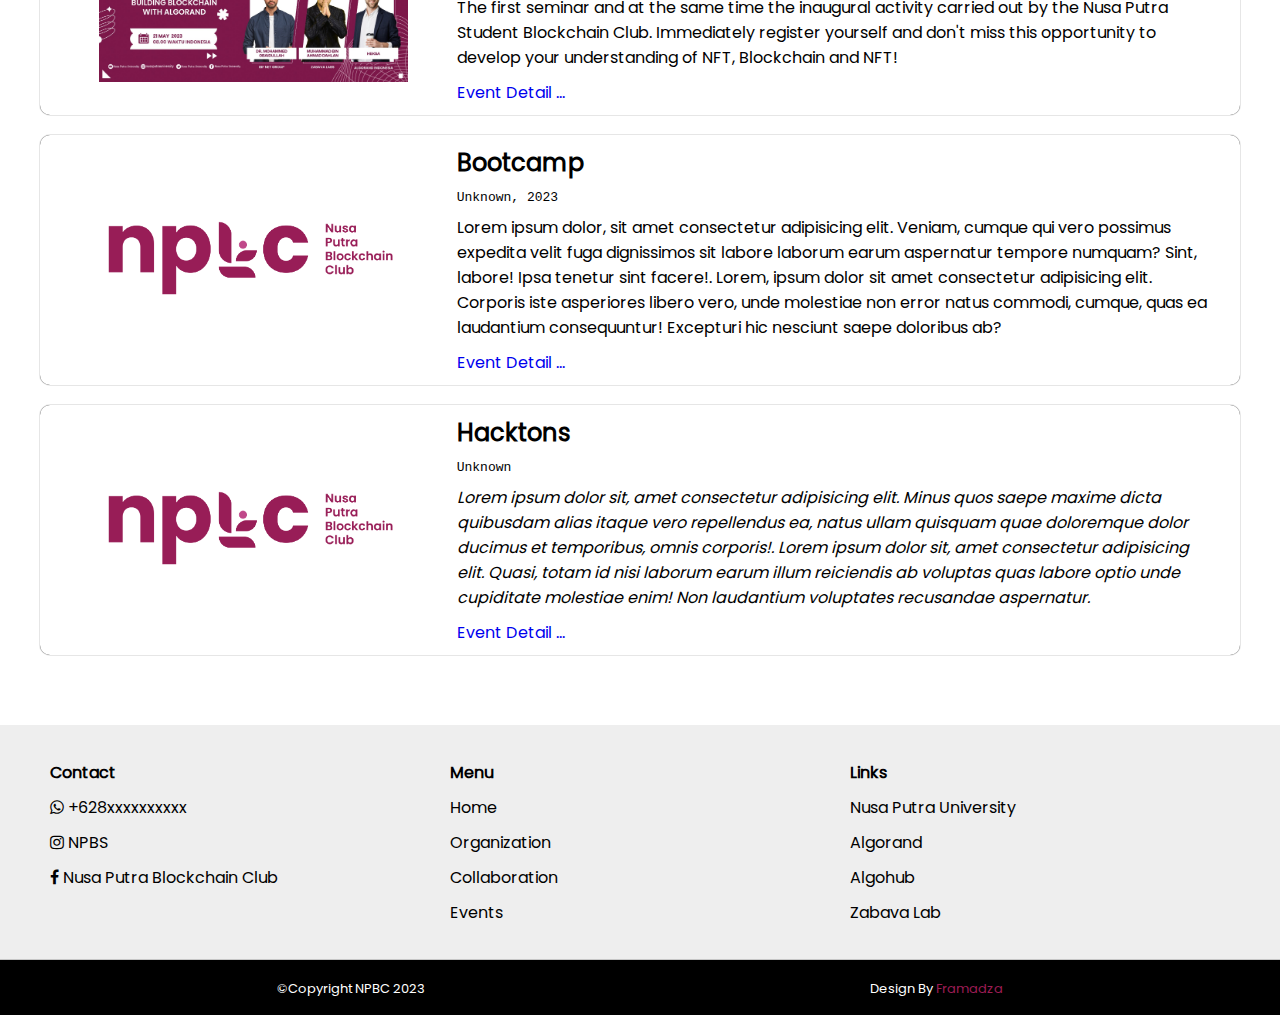
==== commit 05c4ccd5: "Update 16 Mei" ====
--- a/index.html
+++ b/index.html
@@ -50,7 +50,7 @@
   <h1 id="Organization" class="txa-center">Organization</h1>
   <div class="wh-250-abs b-bb-c2 mg-a"></div>
   <!-- Organization -->
-  <h2 id="Organization" class="txa-center">Chairman</h2>
+  <h2 id="Organization" class="txa-center">Board</h2>
   <div class="wh-50-abs b-bb-c2 mg-a"></div>
   <div class="wh-1200 pdt-20 mg-a flex txa-center">
     <div class="wh-600 mg-a ht-p100 txs-center rv-dek">
@@ -93,24 +93,24 @@
   <div class="wh-1200 pdt-10 mg-a flex bc-white txa-center">
     <div class="flex mg-a">
       <div class="wh-p50 mg-a pd-25">
-        <p class="txs-b">Game Developer</p>
         <div class="wh-250 ht-p100 mg-15 bg-geo-2">
           <img class="wh-p50 txa-center br-p50" src="img/nurjaman.png">
           <h3 class="bc-white">Moh. Nurjaman</h3>
+          <p class="txs-b bc-white">Game Development</p>
         </div>
       </div>
       <div class="wh-p50 mg-a pd-25">
-        <p class="txs-b">NFT Assets Maker</p>
         <div class="wh-250 ht-p100 mg-15 bg-geo-2">
           <img class="wh-p50 txa-center br-p50" src="img/isan.png">
           <h3 class="bc-white">Muhamad Ihsan Ulumudin</h3>
+          <p class="txs-b bc-white">Non-Fungible Token</p>
         </div>
       </div>
       <div class="wh-p50 mg-a pd-25">
-        <p class="txs-b">Web Developer</p>
         <div class="wh-250 ht-p100 mg-15 bg-geo-2">
           <img class="wh-p50 txa-center br-p50" src="img/ikbal.png">
           <h3 class="bc-white">Ikbal</h3>
+          <p class="txs-b bc-white">Web3</p>
         </div>
       </div>
     </div>
@@ -142,7 +142,12 @@
     </div>
   </div>
   <!-- Collaboration -->
-
+<table>
+  <tr>
+    <td>Baris</td>
+    <td>Baris</td>
+  </tr>
+</table>
   <!-- People -->
   <h2 class="txa-center">People</h2>
   <div class="wh-50-abs b-bb-c2 mg-a"></div>
@@ -164,7 +169,6 @@
           </div>
         </div>
       </div>
-
       <div class="wh-850 flex mg-a">
         <div class="pd-15 mg-a">
           <div class="wh-250-abs ht-p100 hva-1 txa-center br-20 pd-10 bc-red-1 mg-a">
@@ -237,23 +241,23 @@
   <div class="mg-a wh-p100 pdt-50 pdb-50">
     <div class="mg-a wh-1200 bs-1 br-10">
       <div class="mg-20 flex">
-        <div class="wh-400 mg-a">
-          <img class="wh-p80 pd-10" src="img/LOGO-NPBC.png">
+        <div class="wh-400 mg-a txa-center">
+          <img class="wh-p80 pd-10" src="event/seminar-building-blockchain-with-algorand/banner-webinar-building-blockchain-with-algorand.jpg">
         </div>
         <div class="wh-800">
-          <h2>Webinar Building Blockchain with Algorand</h2>
+          <h2>Seminar Building Blockchain with Algorand</h2>
           <p style="font-family: monospace;">21th May, 2023</p>
-          <p>The first webinar and at the same time the inaugural activity carried out by the Nusa Putra Student
+          <p>The first seminar and at the same time the inaugural activity carried out by the Nusa Putra Student
             Blockchain Club. Immediately register yourself and don't miss this opportunity to develop your understanding
             of NFT, Blockchain and NFT!</p>
-          <p><a href="event/webinar-building-blockchain-with-algorand/">Detail Event ...</a></p>
+          <p><a href="event/seminar-building-blockchain-with-algorand/">Event Detail ...</a></p>
         </div>
       </div>
     </div>
 
     <div class="mg-a wh-1200 bs-1 br-10">
       <div class="mg-20 flex">
-        <div class="wh-400 mg-a">
+        <div class="wh-400 mg-a txa-center">
           <img class="wh-p80 pd-10" src="img/LOGO-NPBC.png">
         </div>
         <div class="wh-800">
@@ -264,14 +268,14 @@
             facere!. Lorem, ipsum dolor sit amet consectetur adipisicing elit. Corporis iste asperiores libero vero,
             unde molestiae non error natus commodi, cumque, quas ea laudantium consequuntur! Excepturi hic nesciunt
             saepe doloribus ab?</p>
-          <p><a href=".">Read More ...</a></p>
+          <p><a href="event/bootcamp/">Event Detail ...</a></p>
         </div>
       </div>
     </div>
 
     <div class="mg-a wh-1200 bs-1 br-10">
       <div class="mg-20 flex">
-        <div class="wh-400 mg-a">
+        <div class="wh-400 mg-a txa-center">
           <img class="wh-p80 pd-10" src="img/LOGO-NPBC.png">
         </div>
         <div class="wh-800">
@@ -282,7 +286,7 @@
               corporis!. Lorem ipsum dolor sit, amet consectetur adipisicing elit. Quasi, totam id nisi laborum earum
               illum reiciendis ab voluptas quas labore optio unde cupiditate molestiae enim! Non laudantium voluptates
               recusandae aspernatur.</i></p>
-          <p><a href=".">Read More ...</a></p>
+          <p><a href="event/hacktons/">Event Detail ...</a></p>
         </div>
       </div>
     </div>
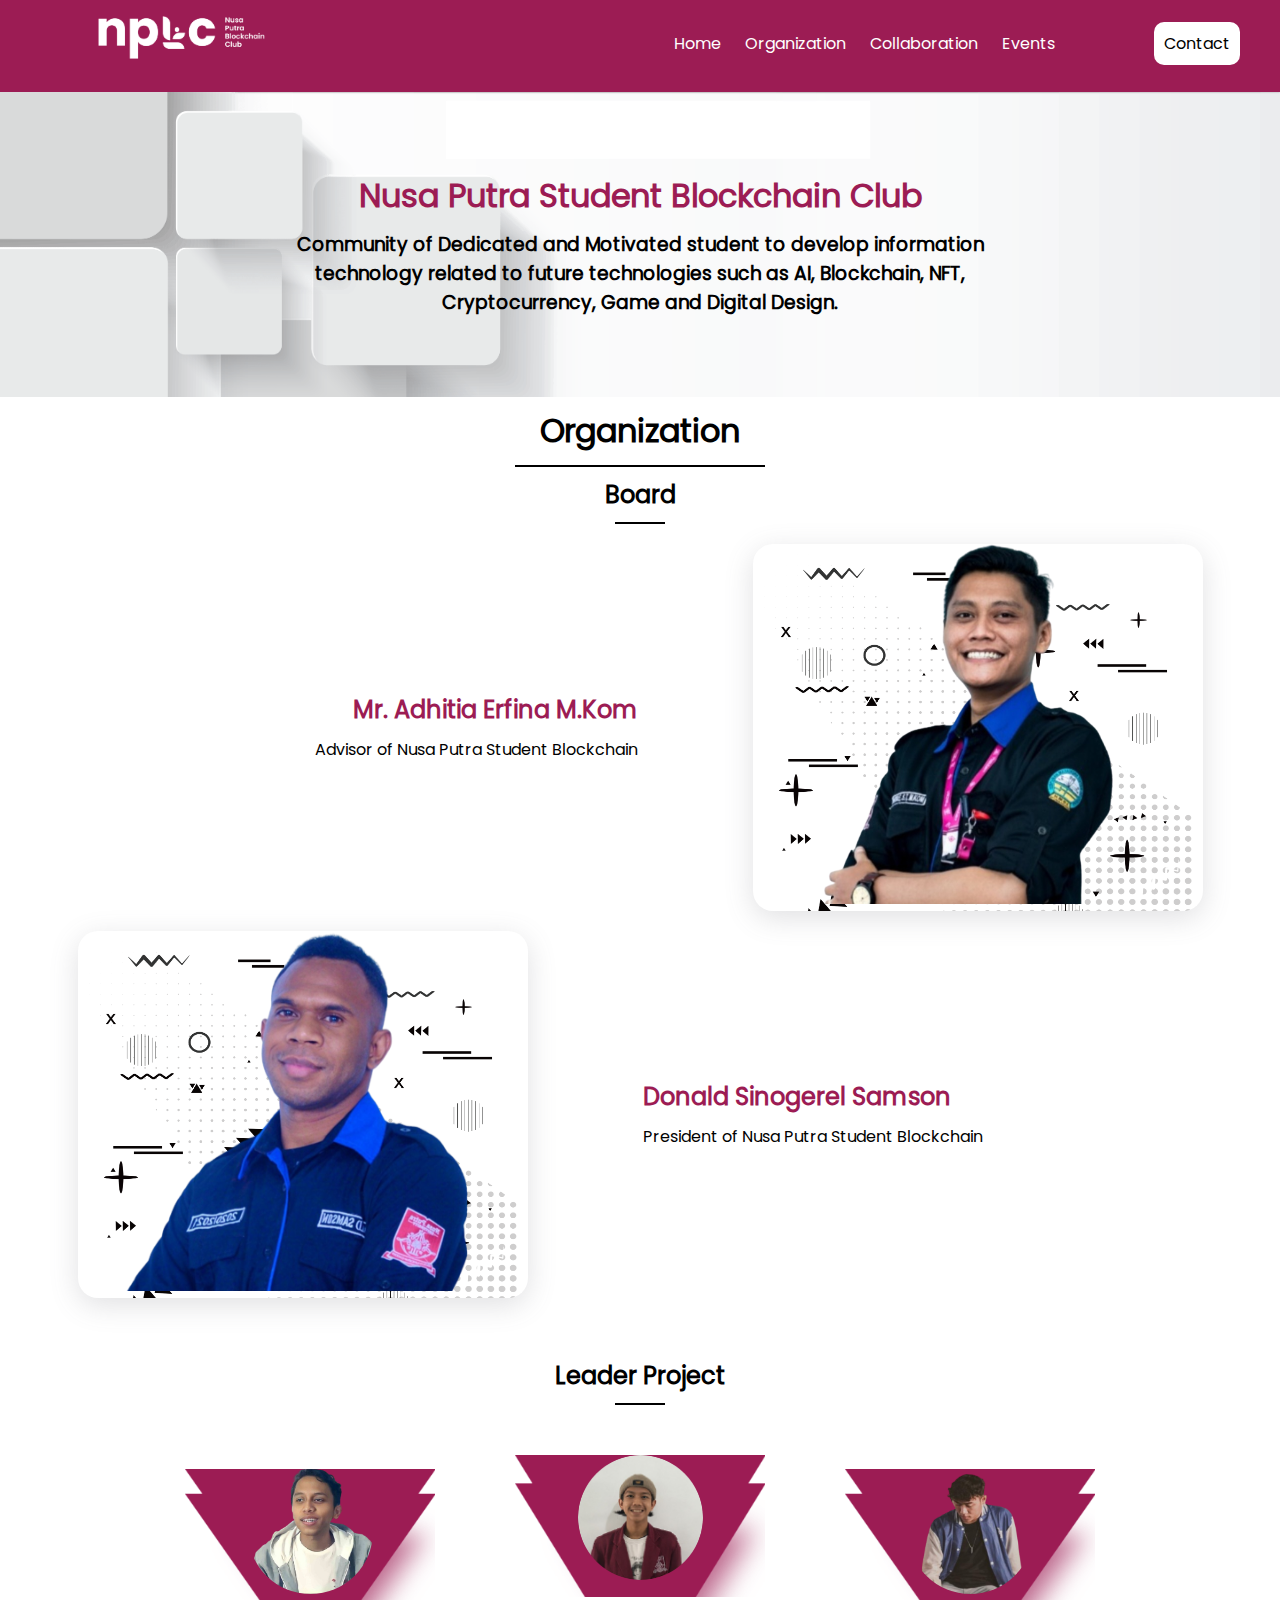
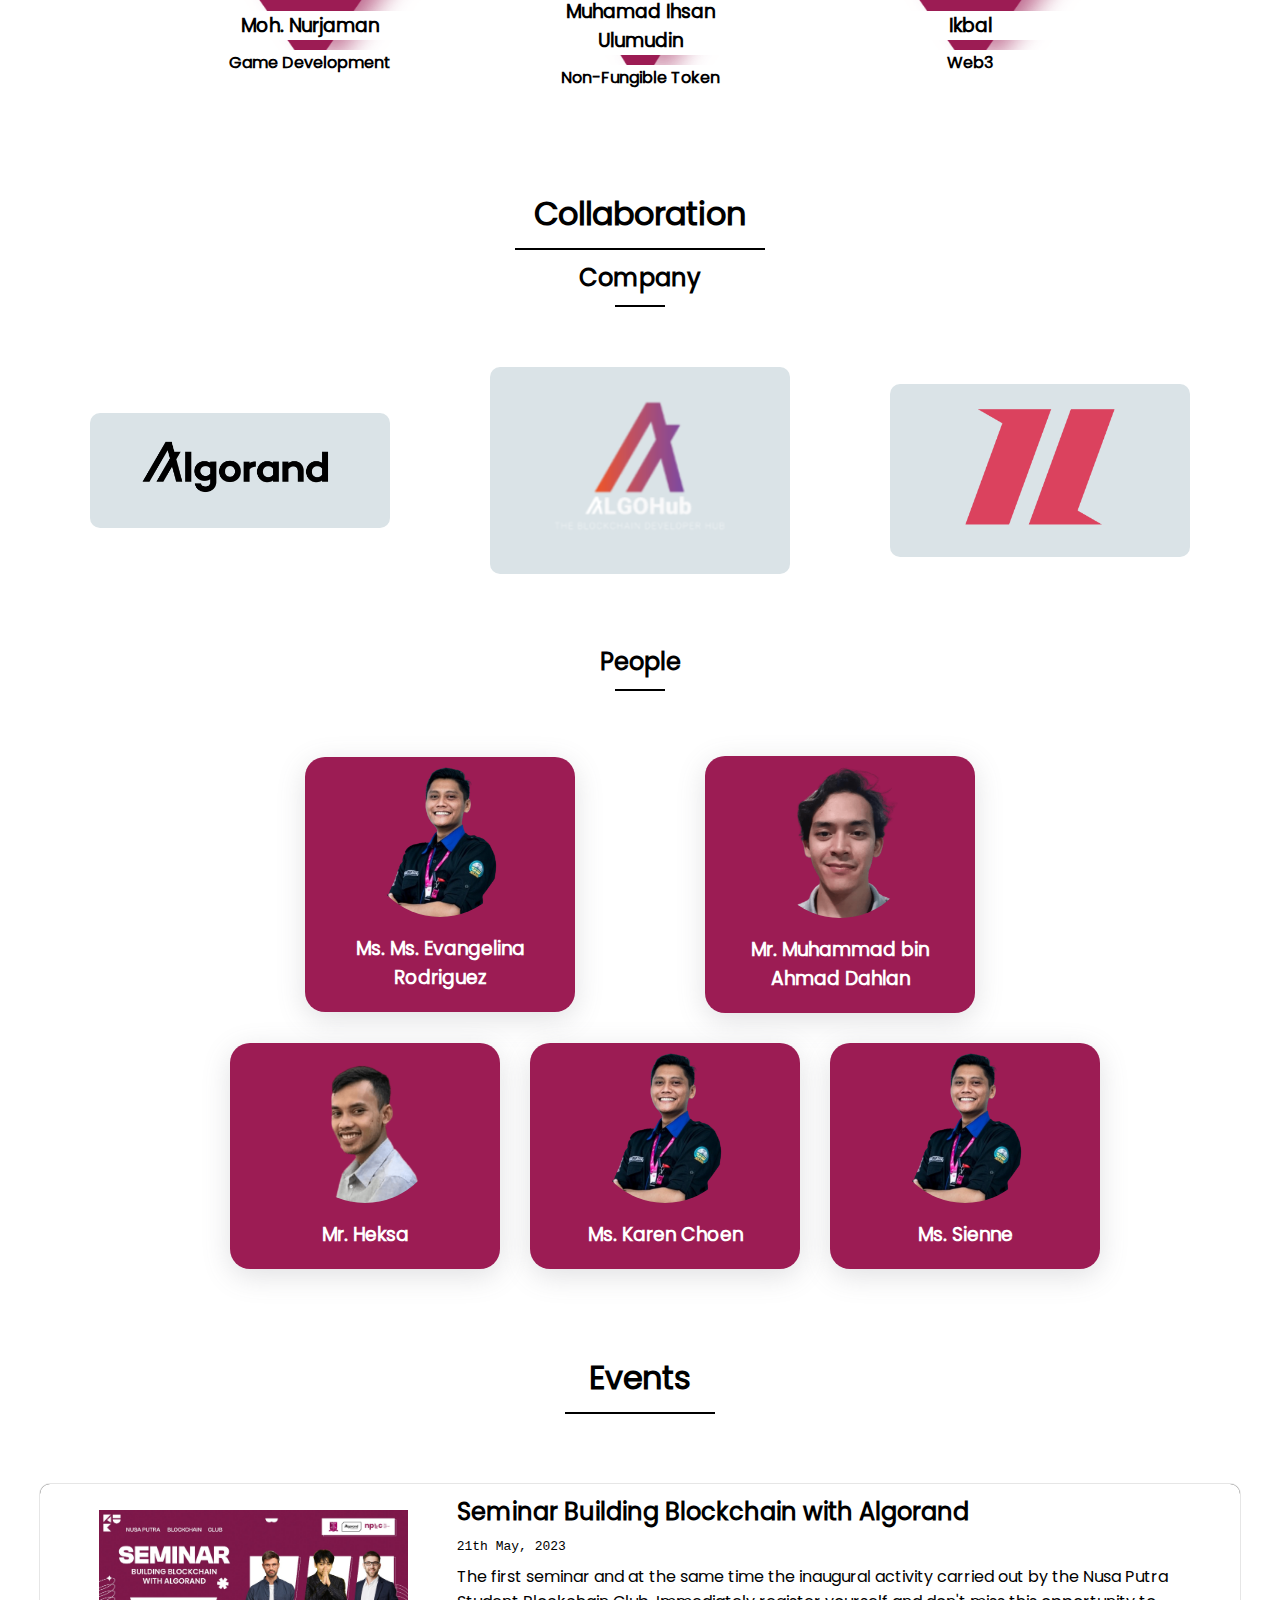
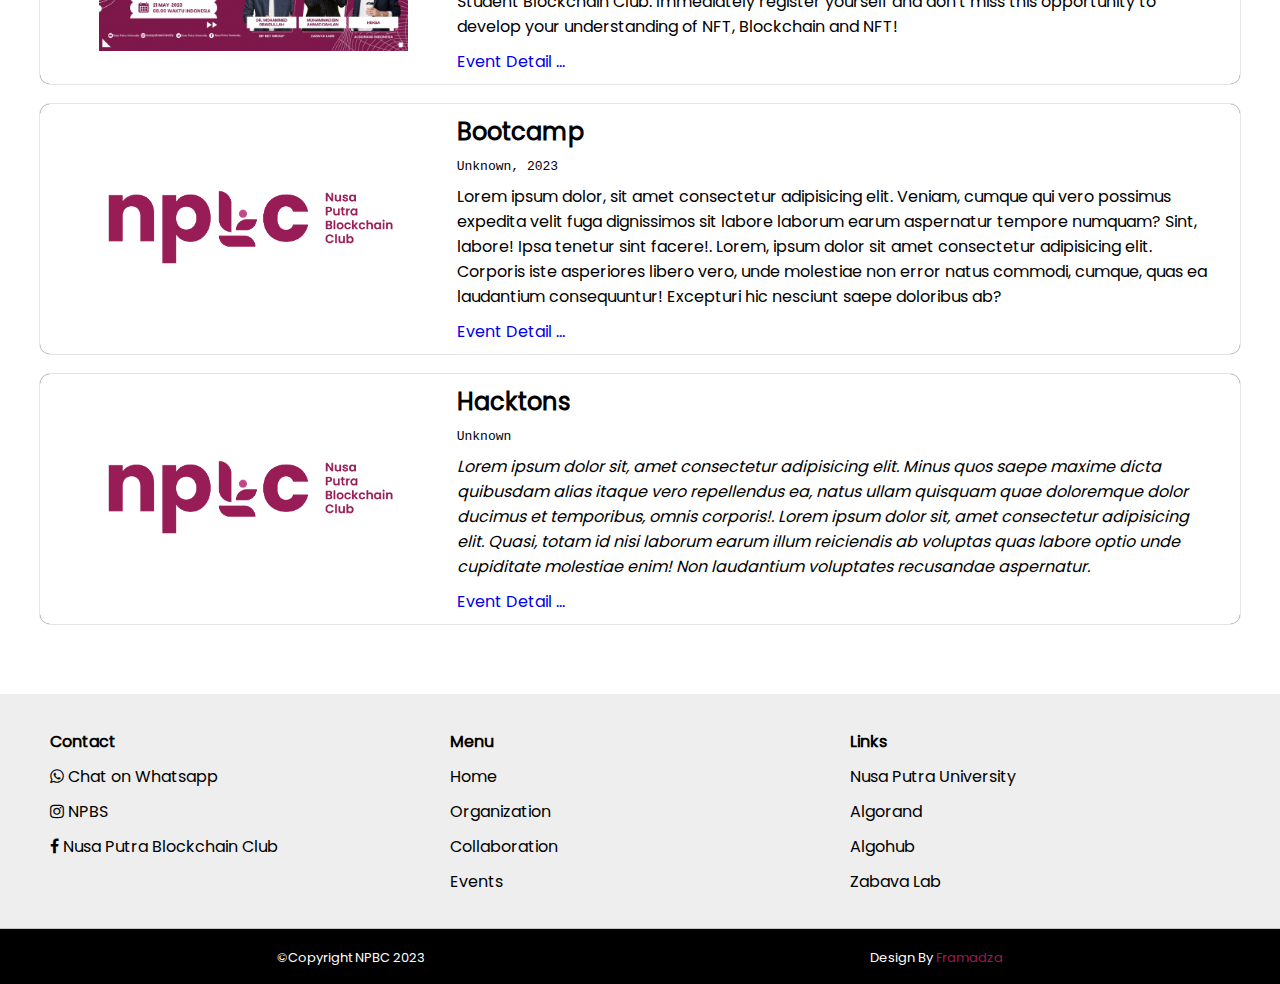
==== commit 060f34d0: "Update 16 Mei" ====
--- a/index.html
+++ b/index.html
@@ -142,12 +142,6 @@
     </div>
   </div>
   <!-- Collaboration -->
-<table>
-  <tr>
-    <td>Baris</td>
-    <td>Baris</td>
-  </tr>
-</table>
   <!-- People -->
   <h2 class="txa-center">People</h2>
   <div class="wh-50-abs b-bb-c2 mg-a"></div>
@@ -299,7 +293,7 @@
       <div class="wh-400">
         <p class="c-black txs-b">Contact</p>
         <p><a class="c-black" href="https://com.whatsapp.com"><i class="fa fa-whatsapp" aria-hidden="true"></i>
-            +628xxxxxxxxxx</a></p>
+            Chat on Whatsapp</a></p>
         <p><a class="c-black" href="https://instagram.com"><i class="fa fa-instagram" aria-hidden="true"></i> NPBS</a>
         </p>
         <p><a class="c-black" href="https://facebook.com"><i class="fa fa-facebook" aria-hidden="true"></i> Nusa Putra
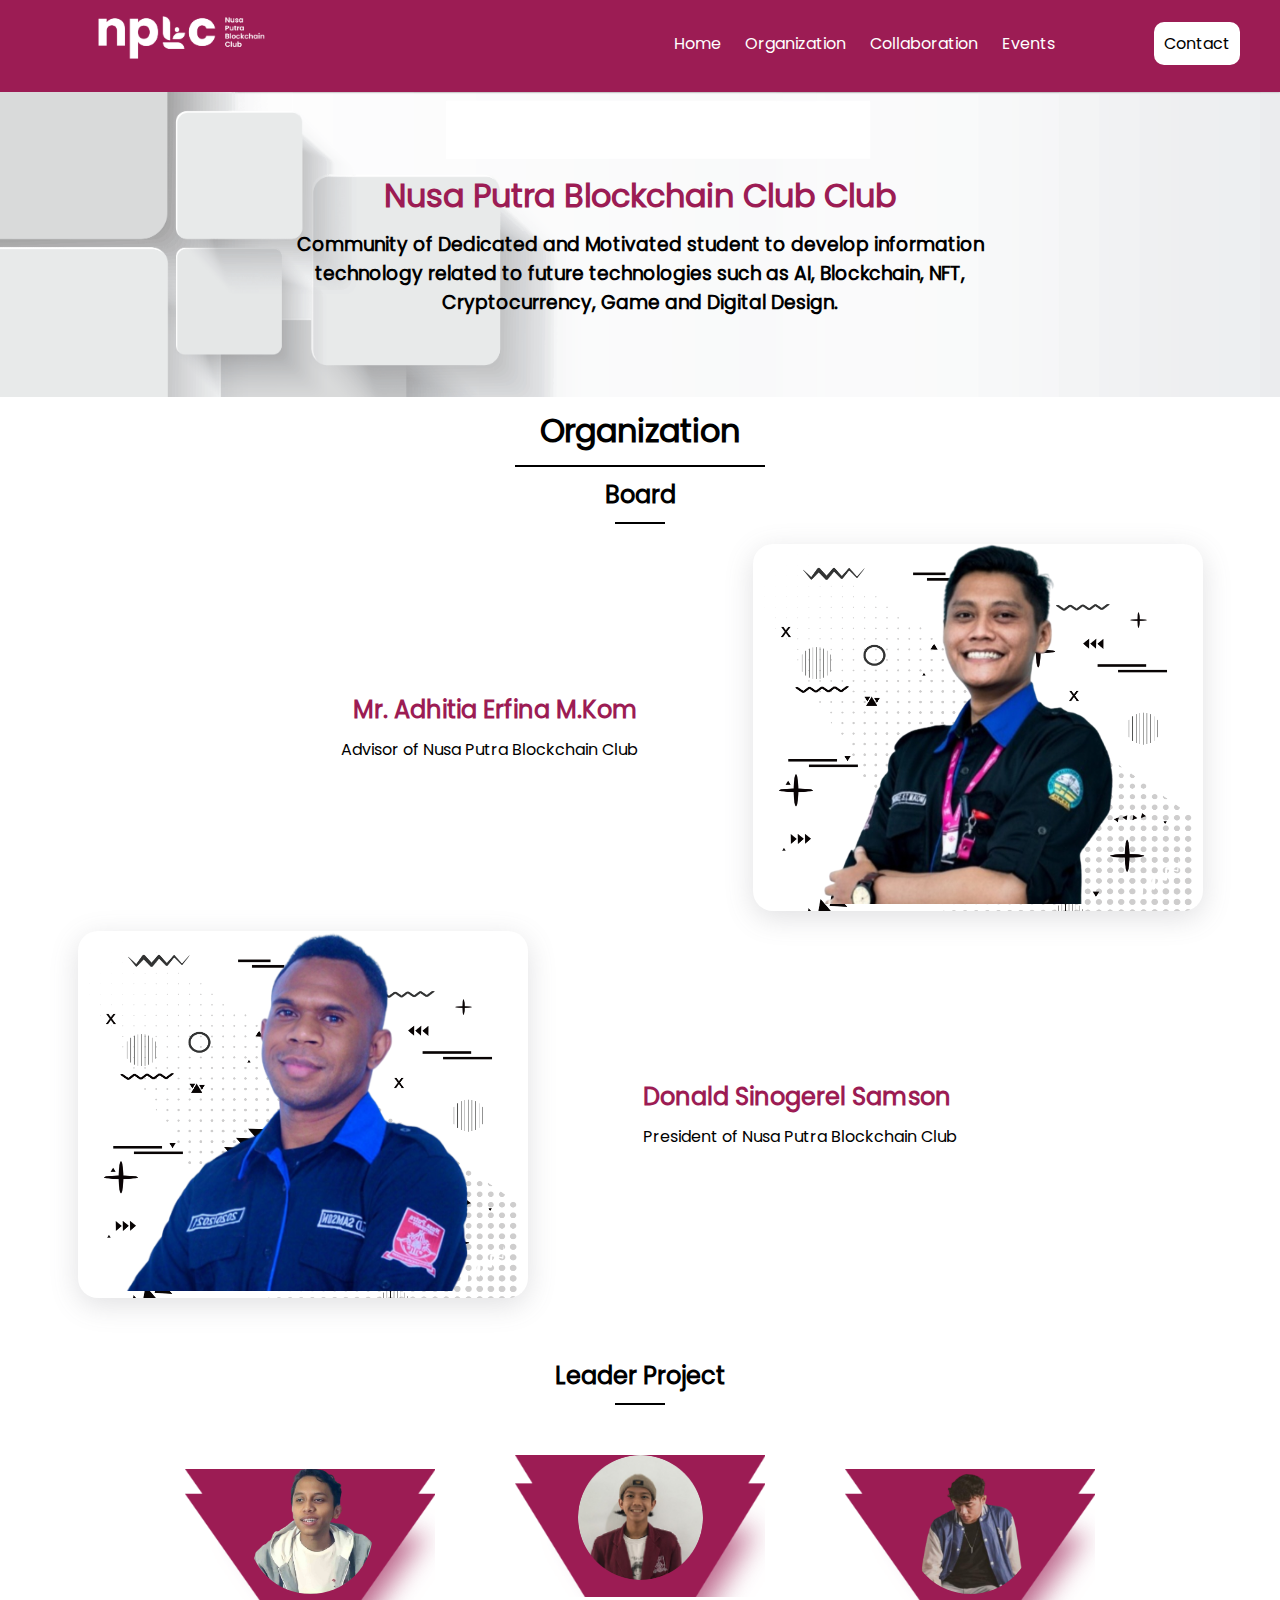
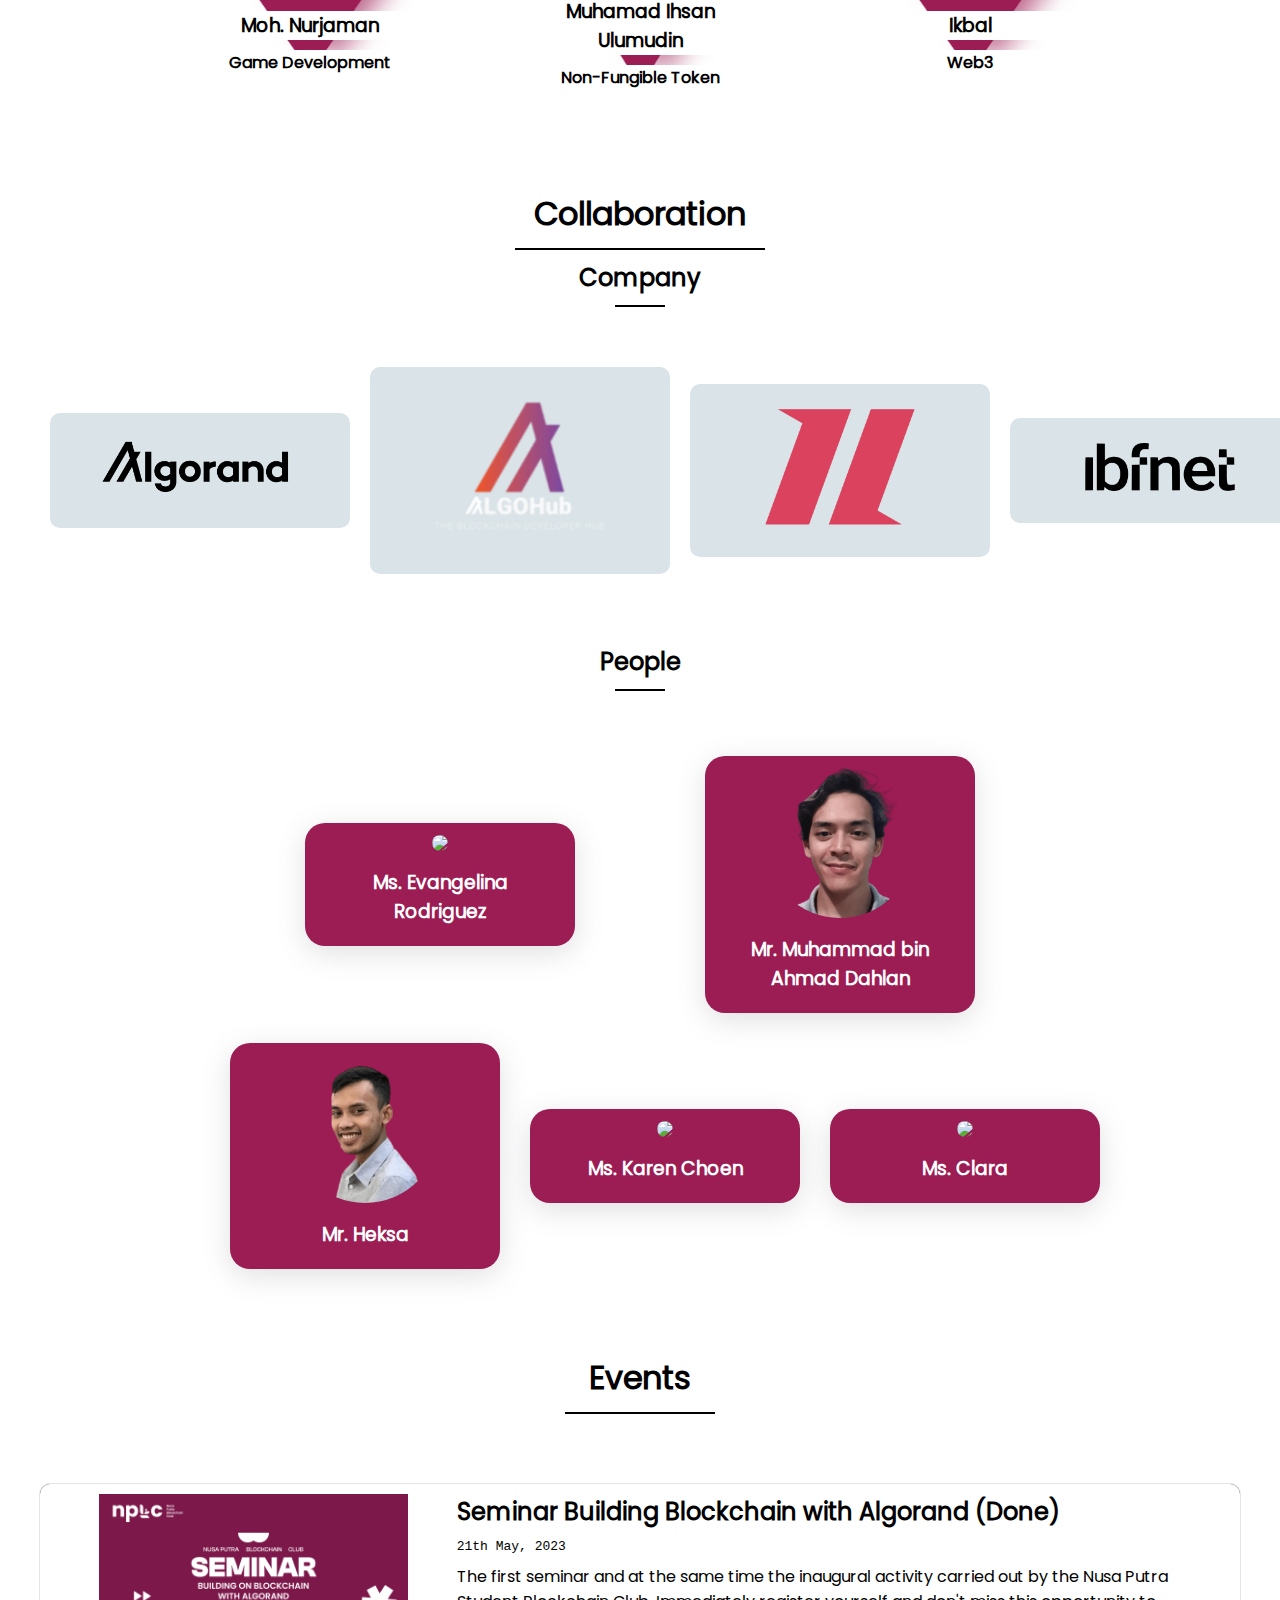
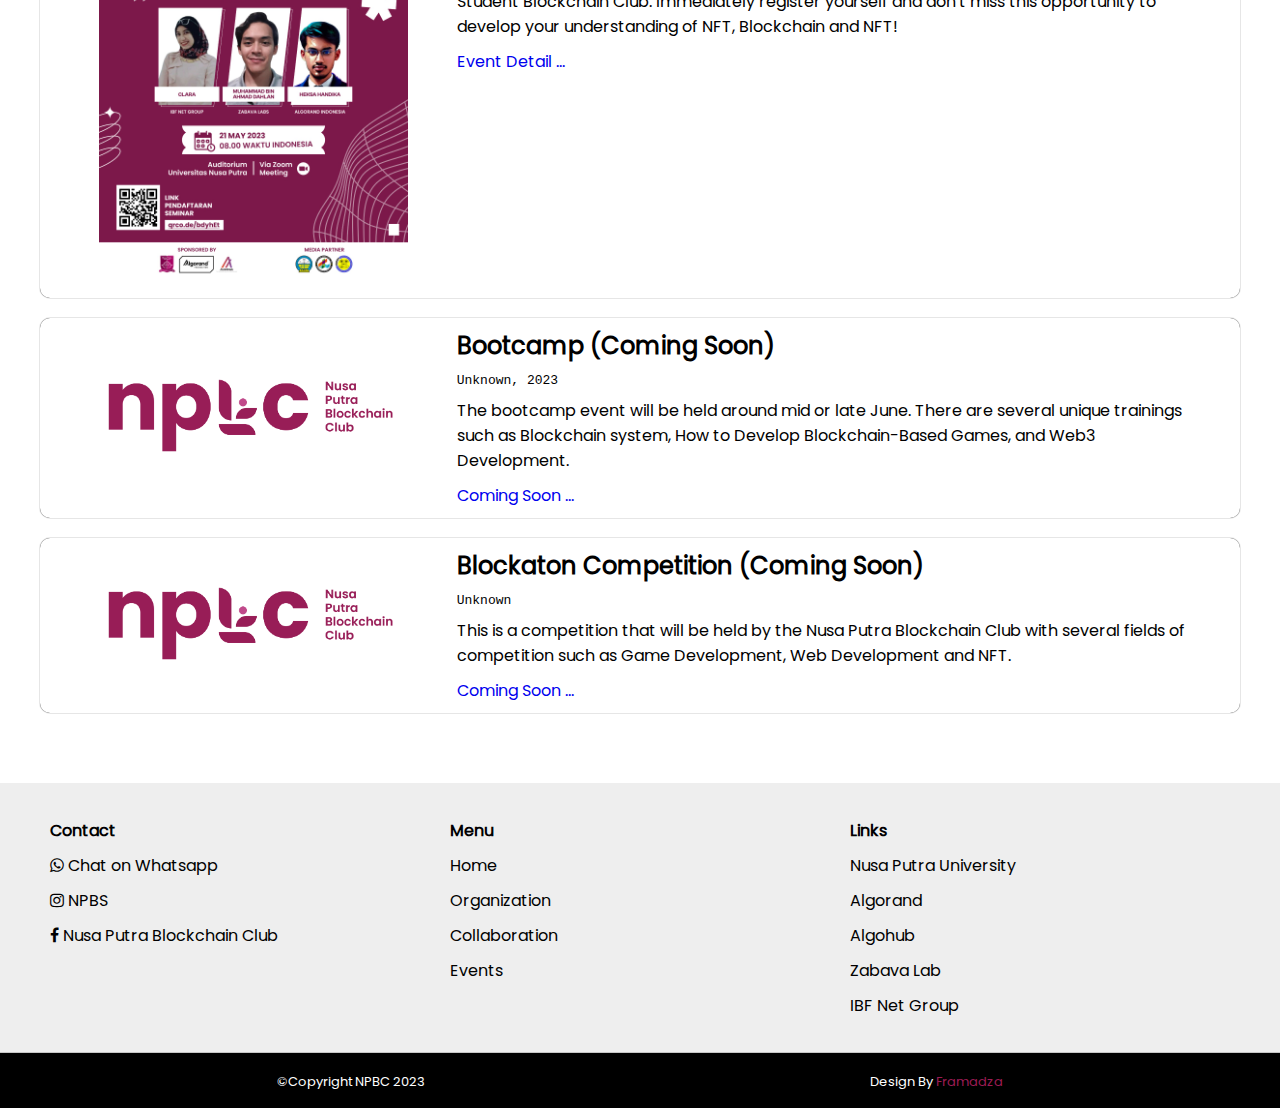
==== commit fdc413ff: "Big update May 28" ====
--- a/index.html
+++ b/index.html
@@ -41,7 +41,7 @@
   </div>
   <div class="wh-p100 bg-geo-3 pdt-20 pdb-20">
     <div class="wh-800 mg-a txa-center pdt-50 pdb-50">
-      <h1 class="c-red-1">Nusa Putra Student Blockchain Club</h1>
+      <h1 class="c-red-1">Nusa Putra Blockchain Club Club</h1>
       <h3>Community of Dedicated and Motivated student to develop information technology related to future technologies
         such as AI, Blockchain, NFT, Cryptocurrency, Game and Digital Design.</h3>
     </div>
@@ -56,7 +56,7 @@
     <div class="wh-600 mg-a ht-p100 txs-center rv-dek">
       <div class="txa-right pdr-30">
         <h2 class="c-red-1">Mr. Adhitia Erfina M.Kom</h2>
-        <p>Advisor of Nusa Putra Student Blockchain</p>
+        <p>Advisor of Nusa Putra Blockchain Club</p>
       </div>
     </div>
     <div class="wh-450 mg-a bg-geo-8 hva-1 br-20 rv-dek">
@@ -66,7 +66,7 @@
     <div class="wh-450 mg-a bg-geo-8 hva-1 br-20 rv-mob">
       <img class="wh-p80" src="img/mr-adhitia-erfina.png">
       <h2 class="c-red-1 bc-white">Mr. Adhitia Erfina M.Kom</h2>
-      <p class="bc-white">Advisor of Nusa Putra Student Blockchain</p>
+      <p class="bc-white">Advisor of Nusa Putra Blockchain Club</p>
     </div>
   </div>
 
@@ -77,14 +77,14 @@
     <div class="wh-600 mg-a ht-p100 txs-center rv-dek">
       <div class="txa-left pdl-30">
         <h2 class="c-red-1">Donald Sinogerel Samson</h2>
-        <p>President of Nusa Putra Student Blockchain</p>
+        <p>President of Nusa Putra Blockchain Club</p>
       </div>
     </div>
 
     <div class="wh-450 mg-a bg-geo-8 hva-1 br-20 rv-mob">
       <img class="wh-p80" src="img/mr-donald-samson.png">
       <h2 class="c-red-1 bc-white">Donald Sinogerel Samson</h2>
-      <p class="bc-white">President of Nusa Putra Student Blockchain</p>
+      <p class="bc-white">President of Nusa Putra Blockchain Club</p>
     </div>
   </div>
 
@@ -139,6 +139,11 @@
           <img class="wh-150-abs pd-25" src="img/zabava-lab.png">
         </div>
       </div>
+      <div class="pd-10 mg-a">
+        <div class="txa-center mg-a wh-300 hv-1 br-10 bc-bg-2">
+          <img class="wh-150-abs pd-25" src="img/ibf-net-group.png">
+        </div>
+      </div>
     </div>
   </div>
   <!-- Collaboration -->
@@ -152,8 +157,8 @@
       <div class="wh-800 flex mg-a">
         <div class="pd-15 mg-a">
           <div class="wh-250-abs hva-1 txa-center br-20 pd-10 bc-red-1 mg-a">
-            <img class="wh-p60 br-p100" src="img/mr-adhitia-erfina.png">
-            <h3 class="c-white">Ms. Ms. Evangelina Rodriguez</h3>
+            <img class="wh-p60 br-p100" src="img/ms-evangelina.png">
+            <h3 class="c-white">Ms. Evangelina Rodriguez</h3>
           </div>
         </div>
         <div class="pd-15 mg-a">
@@ -172,14 +177,14 @@
         </div>
         <div class="pd-15 mg-a">
           <div class="wh-250-abs ht-p100 hva-1 txa-center br-20 pd-10 bc-red-1 mg-a">
-            <img class="wh-p60 br-p100" src="img/mr-adhitia-erfina.png">
+            <img class="wh-p60 br-p100" src="img/ms-karen.png">
             <h3 class="c-white">Ms. Karen Choen</h3>
           </div>
         </div>
         <div class="pd-15 mg-a">
           <div class="wh-250-abs ht-p100 hva-1 txa-center br-20 pd-10 bc-red-1 mg-a">
-            <img class="wh-p60 br-p100" src="img/mr-adhitia-erfina.png">
-            <h3 class="c-white">Ms. Sienne</h3>
+            <img class="wh-p60 br-p100" src="img/ms-clara.png">
+            <h3 class="c-white">Ms. Clara</h3>
           </div>
         </div>
       </div>
@@ -192,13 +197,13 @@
       <div class="flex-abs">
         <div class="pd-15 rv-mob mg-a">
           <div class="wh-p90 ht-180-abs hva-1 txa-center br-10 pd-10 bc-red-1 mg-a">
-            <img class="wh-p60 br-p100" src="img/mr-adhitia-erfina.png">
+            <img class="wh-p60 br-p100" src="img/ms-evangelina.png">
             <h4 class="c-white">Ms. Evangelina Rodriguez</h4>
           </div>
         </div>
         <div class="pd-15 rv-mob mg-a">
           <div class="wh-p90 ht-180-abs hva-1 txa-center br-10 pd-10 bc-red-1 mg-a">
-            <img class="wh-p60 br-p100" src="img/mr-adhitia-erfina.png">
+            <img class="wh-p60 br-p100" src="img/mr-muhamed.png">
             <h4 class="c-white">Mr. Muhammad bin Ahmad Dahlan</h4>
           </div>
         </div>
@@ -206,22 +211,20 @@
       <div class="flex-abs">
         <div class="pd-15 rv-mob mg-a">
           <div class="wh-p90 hva-1 txa-center br-10 pd-10 bc-red-1 mg-a">
-            <img class="wh-p60 br-p100" src="img/mr-adhitia-erfina.png">
+            <img class="wh-p60 br-p100" src="img/ms-karen.png">
             <h4 class="c-white">Ms. Karen Choen</h4>
           </div>
         </div>
         <div class="pd-15 rv-mob mg-a">
           <div class="wh-p90 hva-1 txa-center br-10 pd-10 bc-red-1 mg-a">
-            <img class="wh-p60 br-p100" src="img/mr-adhitia-erfina.png">
+            <img class="wh-p60 br-p100" src="img/mr-heksa.png">
             <h4 class="c-white">Mr. Heksa</h4>
           </div>
         </div>
-      </div>
-      <div class="flex-abs">
-        <div class="pd-15 rv-mob mg-a">
-          <div class="wh-p50 hva-1 txa-center br-10 pd-10 bc-red-1 mg-a">
-            <img class="wh-p60 br-p100" src="img/mr-adhitia-erfina.png">
-            <h4 class="c-white">Ms. Sienne</h4>
+        <div class="pd-15 rv-mob mg-a">
+          <div class="wh-p90 hva-1 txa-center br-10 pd-10 bc-red-1 mg-a">
+            <img class="wh-p60 br-p100" src="img/ms-clara.png">
+            <h4 class="c-white">Ms. Clara</h4>
           </div>
         </div>
       </div>
@@ -236,10 +239,10 @@
     <div class="mg-a wh-1200 bs-1 br-10">
       <div class="mg-20 flex">
         <div class="wh-400 mg-a txa-center">
-          <img class="wh-p80 pd-10" src="event/seminar-building-blockchain-with-algorand/banner-webinar-building-blockchain-with-algorand.jpg">
+          <img class="wh-p80 pd-10" src="event/seminar-building-blockchain-with-algorand/flyer.jpg">
         </div>
         <div class="wh-800">
-          <h2>Seminar Building Blockchain with Algorand</h2>
+          <h2>Seminar Building Blockchain with Algorand (Done)</h2>
           <p style="font-family: monospace;">21th May, 2023</p>
           <p>The first seminar and at the same time the inaugural activity carried out by the Nusa Putra Student
             Blockchain Club. Immediately register yourself and don't miss this opportunity to develop your understanding
@@ -255,14 +258,11 @@
           <img class="wh-p80 pd-10" src="img/LOGO-NPBC.png">
         </div>
         <div class="wh-800">
-          <h2>Bootcamp</h2>
+          <h2>Bootcamp (Coming Soon)</h2>
           <p style="font-family: monospace;">Unknown, 2023</p>
-          <p>Lorem ipsum dolor, sit amet consectetur adipisicing elit. Veniam, cumque qui vero possimus expedita velit
-            fuga dignissimos sit labore laborum earum aspernatur tempore numquam? Sint, labore! Ipsa tenetur sint
-            facere!. Lorem, ipsum dolor sit amet consectetur adipisicing elit. Corporis iste asperiores libero vero,
-            unde molestiae non error natus commodi, cumque, quas ea laudantium consequuntur! Excepturi hic nesciunt
-            saepe doloribus ab?</p>
-          <p><a href="event/bootcamp/">Event Detail ...</a></p>
+          <p>The bootcamp event will be held around mid or late June. There are several unique trainings such as
+            Blockchain system, How to Develop Blockchain-Based Games, and Web3 Development.</p>
+          <p><a href=".">Coming Soon ...</a></p>
         </div>
       </div>
     </div>
@@ -273,14 +273,11 @@
           <img class="wh-p80 pd-10" src="img/LOGO-NPBC.png">
         </div>
         <div class="wh-800">
-          <h2>Hacktons</h2>
+          <h2>Blockaton Competition (Coming Soon)</h2>
           <p style="font-family: monospace;">Unknown</p>
-          <p><i>Lorem ipsum dolor sit, amet consectetur adipisicing elit. Minus quos saepe maxime dicta quibusdam alias
-              itaque vero repellendus ea, natus ullam quisquam quae doloremque dolor ducimus et temporibus, omnis
-              corporis!. Lorem ipsum dolor sit, amet consectetur adipisicing elit. Quasi, totam id nisi laborum earum
-              illum reiciendis ab voluptas quas labore optio unde cupiditate molestiae enim! Non laudantium voluptates
-              recusandae aspernatur.</i></p>
-          <p><a href="event/hacktons/">Event Detail ...</a></p>
+          <p>This is a competition that will be held by the Nusa Putra Blockchain Club with several fields of
+            competition such as Game Development, Web Development and NFT.</p>
+          <p><a href=".">Coming Soon ...</a></p>
         </div>
       </div>
     </div>
@@ -312,6 +309,7 @@
         <p><a class="c-black" href="https://algorand.com">Algorand</a></p>
         <p><a class="c-black" href="https://algo-hub.io/">Algohub</a></p>
         <p><a class="c-black" href="https://zabavalabs.com/">Zabava Lab</a></p>
+        <p><a class="c-black" href="https://ibfnet.group/">IBF Net Group</a></p>
       </div>
     </div>
   </div>
